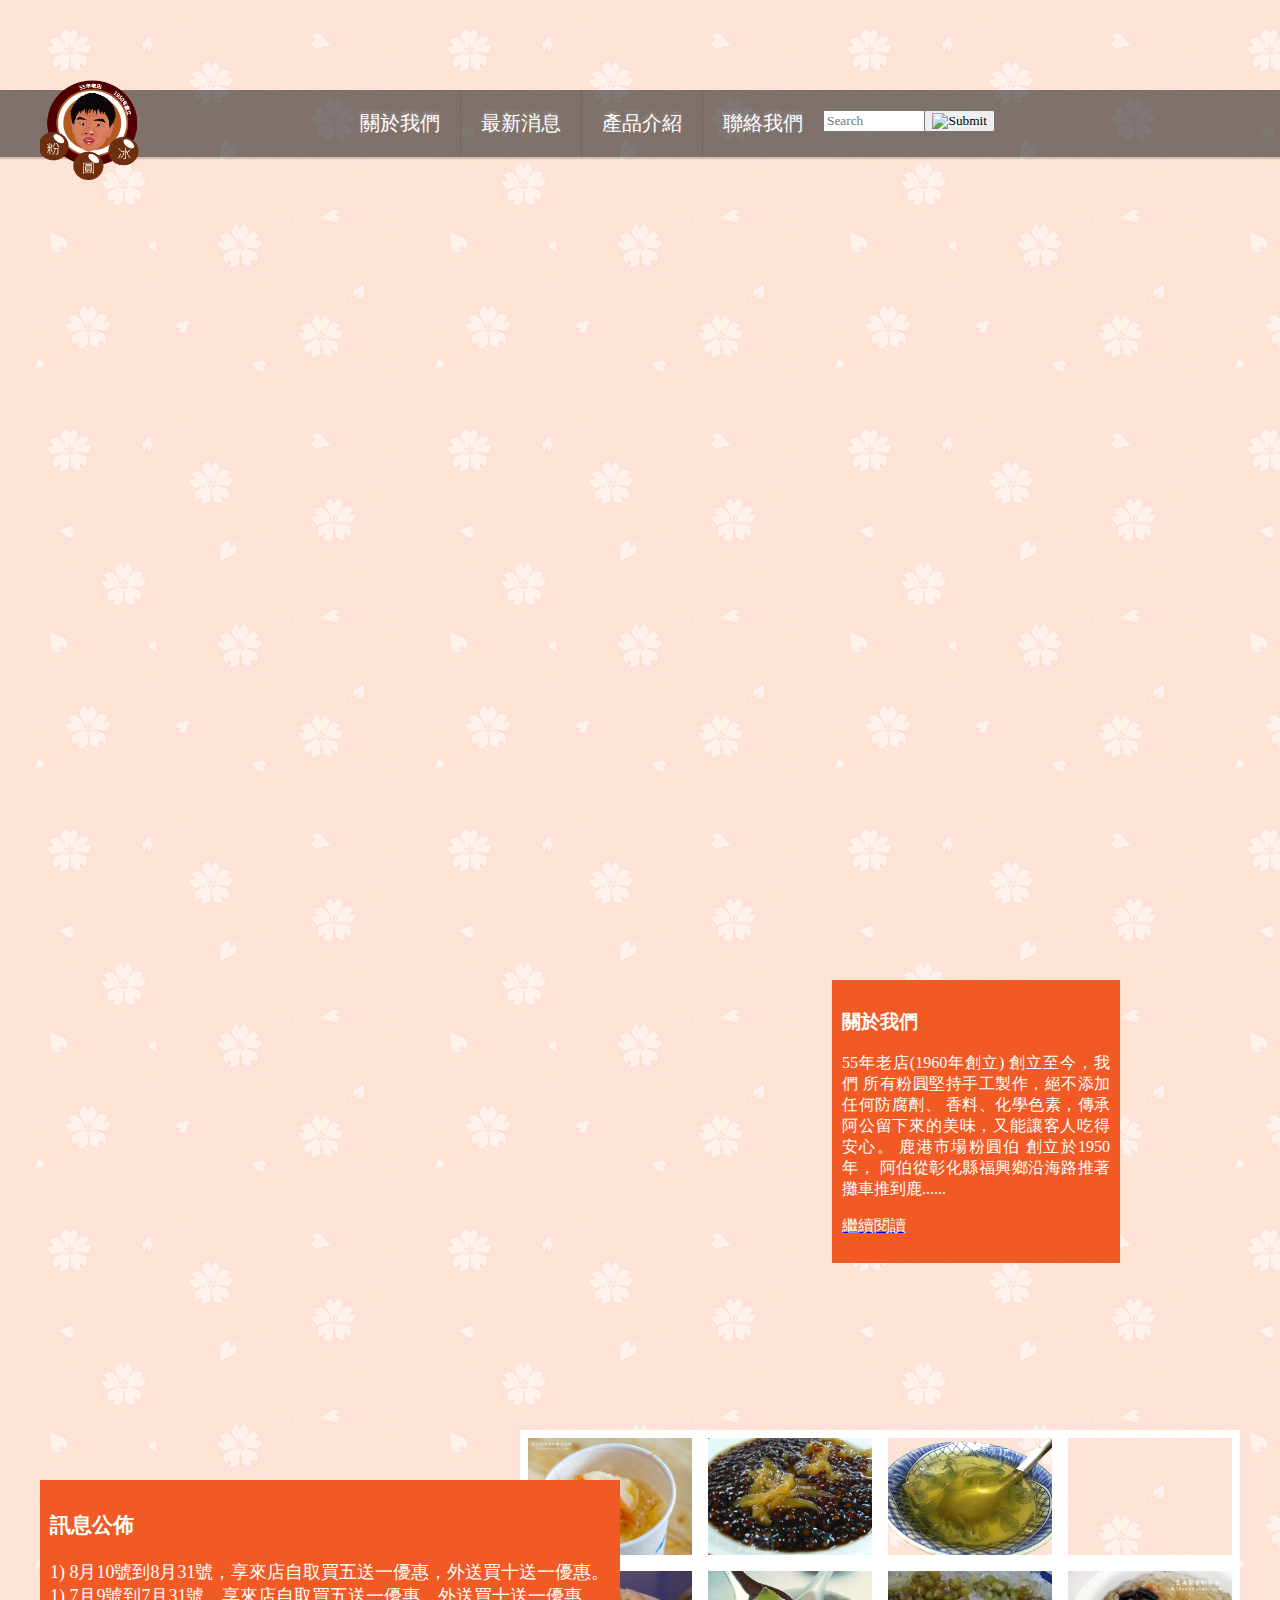
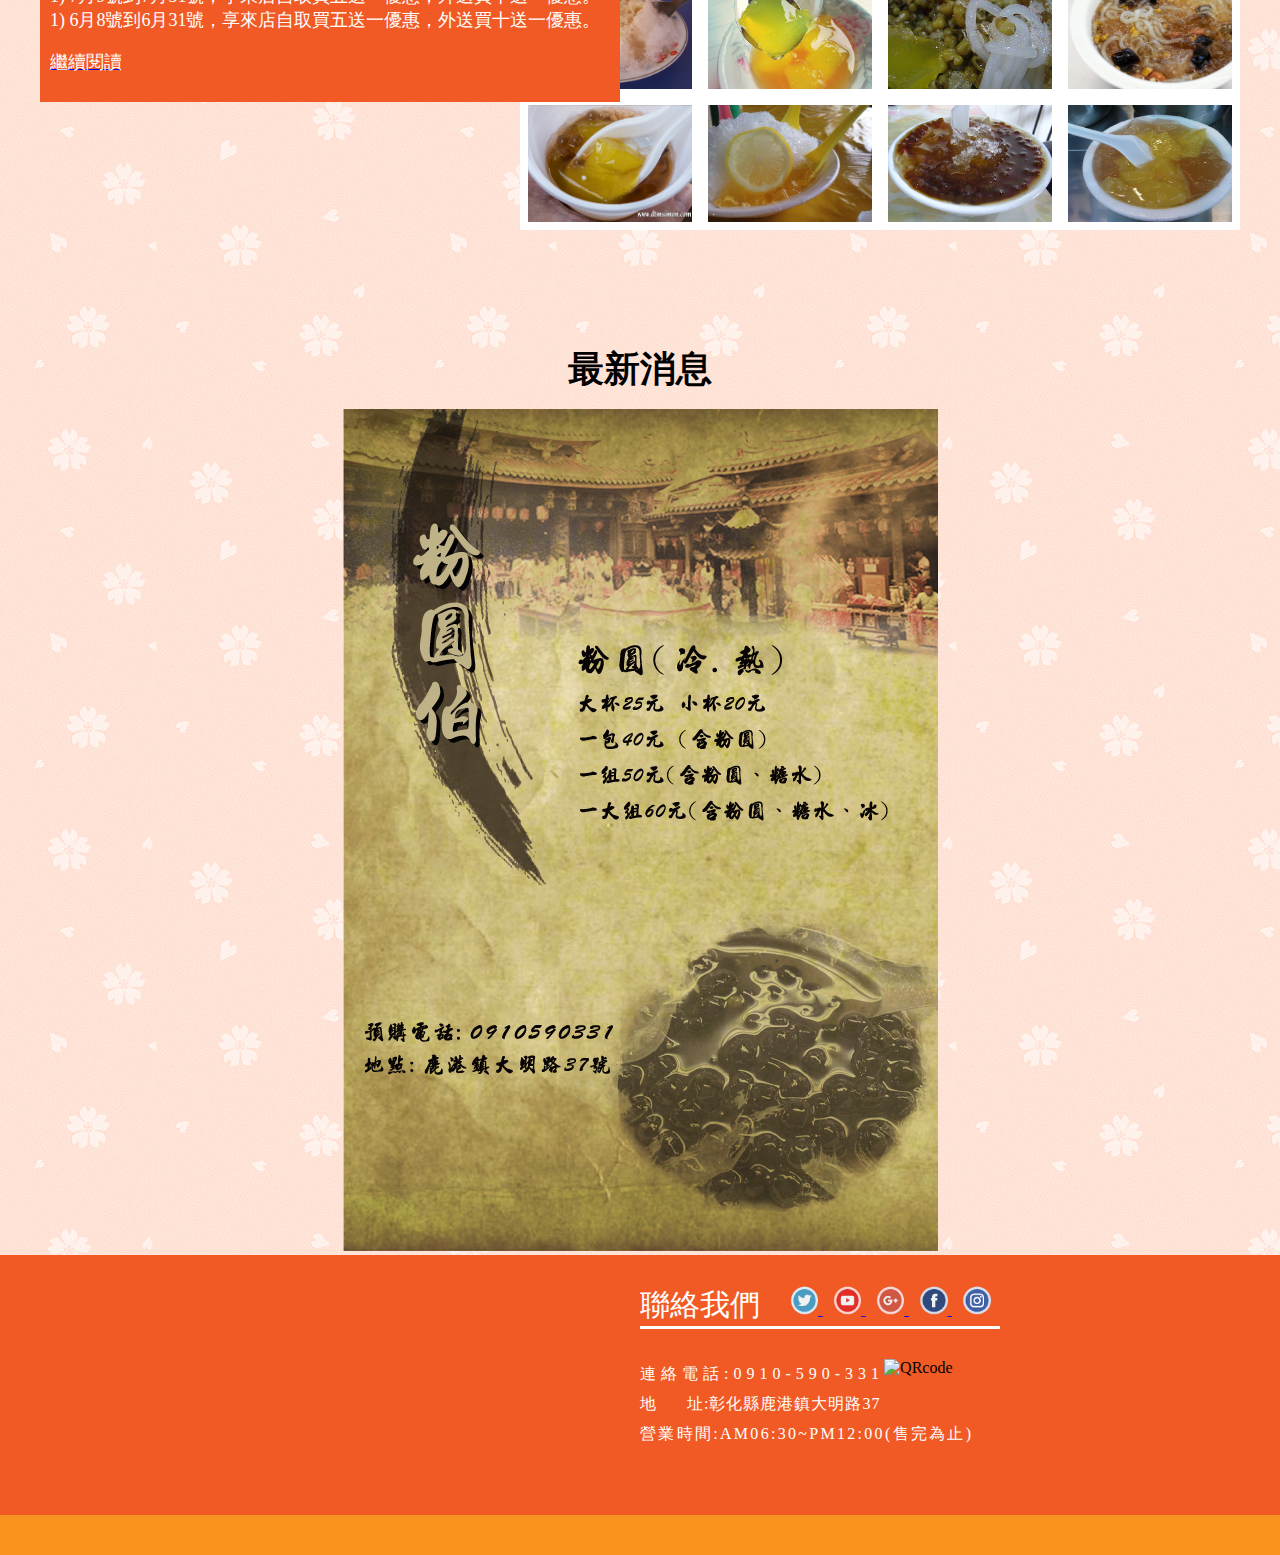
==== index.html @ e1bacba8 "search.png" ====
<!DOCTYPE html>
<html lang="en">

<head>
    <meta charset="UTF-8">
    <meta name="viewport" content="width=device-width, initial-scale=1.0">
    <meta http-equiv="X-UA-Compatible" content="ie=edge">

    <title>鹿港粉圓伯</title>

    <link href="css/nav.css" rel="stylesheet">
    <link href="css/footer.css" rel="stylesheet">

    <style>
        .section1 {
            height: 500px;
            position: relative;
            margin-top: 30px;
        }

        .img2-block {
            height: 100%;
            width: 60%;
            position: absolute;
            right: 30%;
        }

        .img2 {
            width: 100%;
        }

        .text2-block {
            overflow: hidden;
            width: 24%;
            position: absolute;
            right: 10%;
            top: 50px;
            background-color: #F15A24;
            padding: 10px;
            color: white;
            text-align: justify;
        }

        .card {
            margin-left: auto;
            margin-right: auto;
        }

        .mobile-img2-block {
            width: 80%;
            margin-left: auto;
            margin-right: auto;
            margin-top: 10px;
        }

        .mobile-img2 {
            width: 100%;
        }

        .mobile-text2 {
            width: 80%;
            margin-left: auto;
            margin-right: auto;
            background-color: #F15A24;
            padding: 10px;
            color: white;
        }

        .continued {
            color: white;
        }

        .section2 {
            position: relative;
            height: 500px;
        }

        .img3-block {
            height: 80%;
            width: 60%;
            float: right;
        }

        .mobile-img3-block {
            height: 80vw;
            width: 60%;
        }

        .img3 {
            height: 33.33%;
            width: 25%;
        }

        .img3-1 {
            background-image: url("/img/16.jpg");
            background-size: cover;
            background-position: center;
            float: left;
        }

        .img3-2 {
            background-image: url("/img/15.jpg");
            background-size: cover;
            background-position: center;
            float: left;
        }

        .img3-3 {
            background-image: url("/img/4.png");
            background-size: cover;
            background-position: center;
            float: left;
        }

        .img3-4 {
            background-image: url("/img/5.jpg");
            background-size: cover;
            background-position: center;
            float: left;
        }

        .img3-5 {
            background-image: url("/img/7.jpg");
            background-size: cover;
            background-position: center;
            float: left;
        }

        .img3-6 {
            background-image: url("/img/2.jpg");
            background-size: cover;
            background-position: center;
            float: left;
        }

        .img3-7 {
            background-image: url("/img/14.jpg");
            background-size: cover;
            background-position: center;
            float: left;
        }

        .img3-8 {
            background-image: url("/img/20.jpg");
            background-size: cover;
            background-position: center;
            float: left;
        }

        .img3-9 {
            background-image: url("/img/19.jpg");
            background-size: cover;
            background-position: center;
            float: left;
        }

        .img3-10 {
            background-image: url("/img/21.jpg");
            background-size: cover;
            background-position: center;
            float: left;
        }

        .img3-11 {
            background-image: url("/img/22.jpg");
            background-size: cover;
            background-position: center;
            float: left;
        }

        .img3-12 {
            background-image: url("/img/23.jpg");
            background-size: cover;
            background-position: center;
            float: left;
        }

        .img3 {
            border: 8px solid rgba(255, 255, 255, 1);
        }

        .text3-block {
            float: left;
            position: absolute;
            left: 0;
            top: 50px;
            background-color: #F15A24;
            padding: 10px;
            color: white;
            font-size: 18px;
        }

        .mobile-img3-block {
            width: 80%;
            margin-left: auto;
            margin-right: auto;
            margin-top: 10px;
        }

        .mobile-img3 {
            width: 100%;
        }

        .mobile-text3 {
            width: 80%;
            margin-left: auto;
            margin-right: auto;
            background-color: #F15A24;
            padding: 10px;
            color: white;
        }

        .text4-block {
            text-align: center;
            font-size: 36px;
            font-weight: bold;
            padding: 15px 0;
        }

        .img4-block {
            text-align: center;
        }

        .img4 {
            max-width: 70%;
        }

        .mobile-text4-block {
            font-size: 36px;
            font-weight: bold;
            padding: 15px 0;
            text-align: center;
        }

        .mobile-img4-block {
            text-align: center;
        }
    </style>
</head>

<body>

    <!-- nav start -->
    <div class="nav-contain">
        <div class="slider-container">
            <div class=" slider-img1">
            </div>
            <div class=" slider-img2">
            </div>
            <div class=" slider-img3">
            </div>
            <div class=" slider-img4">
            </div>
            <div class=" slider-img5">
            </div>
        </div>
        <div class="nav">
            <!-- nav -->
            <div class="contain" style="position:relative;">
                <ul>
                    <li><a href="about.html#about">關於我們</a></li>
                    <li><a href="#news">最新消息</a></li>
                    <li><a href="product.html#product">產品介紹</a></li>
                    <li><a href="#index-footer">聯絡我們</a></li>
                    <div style="float:left;">
                        <form class="search-form">
                            <div class="search-box">
                                <input type="text" class="form-control" placeholder="Search">
                            </div>
                            <div class="search-btn">
                                <button type="submit" class="btn btn-default"><img src="search.png" alt="Submit"></button>
                            </div>
                        </form>
                    </div>
                </ul>
            </div>
        </div>
        <div class="contain">
            <div class="logo">
                <a href="#">
                    <img class="logo-image" src="img/logo.png" alt="LOGO">
                </a>
            </div>
        </div>
        <!-- nav mobile -->
        <div class="section-nav">
            <header>
                <nav class="mobile-nav-wrap" role="navigation">
                    <ul class="mobile-header-nav">
                        <li><a href="about.html#about">關於我們</a></li>
                        <li><a href="#news">最新消息</a></li>
                        <li><a href="product.html#product">產品介紹</a></li>
                        <li><a href="#index-footer">聯絡我們</a></li>
                    </ul>
                </nav>

                <a class="mobile-menu-toggle js-toggle-menu hamburger-menu" href="#">
                    <span class="menu-item"></span>
                    <span class="menu-item"></span>
                    <span class="menu-item"></span>
                </a>

            </header>
        </div>
    </div>

    <!-- nav end -->

    <!-- section1 start -->
    <div class="contain">
        <div class="section1">
            <div class="img2-block">
                <img class="img2" src="img//1.jpg" alt="">
            </div>
            <div class="text2-block">
                <h3>
                    關於我們
                </h3>
                <p class="text2">
                    55年老店(1960年創立) 創立至今，我們 所有粉圓堅持手工製作，絕不添加任何防腐劑、 香料、化學色素，傳承阿公留下來的美味，又能讓客人吃得安心。 鹿港市場粉圓伯 創立於1950年， 阿伯從彰化縣福興鄉沿海路推著攤車推到鹿......
                </p>
                <a href="about.html"><p class="continued">繼續閱讀</p></a>
            </div>
        </div>

        <div class="section1_mobile">
            <div class="card">
                <div class="mobile-img2-block">
                    <img class="mobile-img2" src="img//1.jpg" alt="">
                </div>
                <div class="mobile-text2">
                    <h3>
                        關於我們
                    </h3>
                    <p class="text2">
                        55年老店(1960年創立) 創立至今，我們 所有粉圓堅持手工製作，絕不添加任何防腐劑、 香料、化學色素，傳承阿公留下來的美味，又能讓客人吃得安心。 鹿港市場粉圓伯 創立於1950年， 阿伯從彰化縣福興鄉沿海路推著攤車推到鹿......
                    </p>
                    <a href="about.html"><p class="continued">繼續閱讀</p></a>
                </div>
            </div>
        </div>
    </div>
    <!-- section1 end -->

    <!-- section2 start -->
    <div class="contain">
        <div class="section2">
            <div class="img3-block">
                <div class="img3-1 img3"></div>
                <div class="img3-2 img3"></div>
                <div class="img3-3 img3"></div>
                <div class="img3-4 img3"></div>
                <div class="img3-5 img3"></div>
                <div class="img3-6 img3"></div>
                <div class="img3-7 img3"></div>
                <div class="img3-8 img3"></div>
                <div class="img3-9 img3"></div>
                <div class="img3-10 img3"></div>
                <div class="img3-11 img3"></div>
                <div class="img3-12 img3"></div>
            </div>
            <div class="text3-block">
                <h3>訊息公佈</h3>
                1) 8月10號到8月31號，享來店自取買五送一優惠，外送買十送一優惠。<br> 1) 7月9號到7月31號，享來店自取買五送一優惠，外送買十送一優惠。<br> 1) 6月8號到6月31號，享來店自取買五送一優惠，外送買十送一優惠。<br>
                <a href="product.html"><p class="continued">繼續閱讀</p></a>
            </div>
        </div>
        <div class="section2_mobile">
            <div class="card">
                <div class="mobile-img3-block">
                    <div class="img3-1 img3"></div>
                    <div class="img3-2 img3"></div>
                    <div class="img3-3 img3"></div>
                    <div class="img3-4 img3"></div>
                    <div class="img3-5 img3"></div>
                    <div class="img3-6 img3"></div>
                    <div class="img3-7 img3"></div>
                    <div class="img3-8 img3"></div>
                    <div class="img3-9 img3"></div>
                    <div class="img3-10 img3"></div>
                    <div class="img3-11 img3"></div>
                    <div class="img3-12 img3"></div>
                </div>
                <div class="mobile-text3">
                    <h3>訊息公佈</h3>
                    1) 8月10號到8月31號，享來店自取買五送一優惠，外送買十送一優惠。<br> 1) 7月9號到7月31號，享來店自取買五送一優惠，外送買十送一優惠。<br> 1) 6月8號到6月31號，享來店自取買五送一優惠，外送買十送一優惠。<br> 
                    <a href="product.html"><p class="continued">繼續閱讀</p></a>
                </div>
            </div>
        </div>
    </div>
    <!-- section2 end -->

    <!-- section3 start -->
    <a id="news"></a>
    <div class="contain">
        <div class="section3">
            <div class="text4-block">最新消息</div>

            <div class="img4-block">
                <img class="img4" src="img//DM.jpg" alt="DM">
            </div>


        </div>
        <div class="section3_mobile">
            <div class="card">
                <div class="mobile-text4-block">
                    最新消息
                </div>
                <div class="mobile-img4-block">
                    <img class="img4" src="img//DM.jpg" alt="DM">
                </div>

            </div>
        </div>
    </div>
    <!-- section3 end -->

    <!-- footer start -->
    <a id="index-footer"></a>
    <div class="footer">
        <div class="contain">
            <div class="map-block">
                <iframe src="https://www.google.com/maps/embed?pb=!1m17!1m11!1m3!1d126.8637920945285!2d120.4310980728829!3d24.054940490877815!2m2!1f114.93137254901961!2f45!3m2!1i1024!2i768!4f35!3m3!1m2!1s0x346945fc56adddf9%3A0x7f5131c03a2e5432!2zNTA15b2w5YyW57ij6bm_5riv6Y6u5aSn5piO6LevMzfomZ8!5e1!3m2!1szh-TW!2stw!4v1503280844038"
                    width="80%" frameborder="0" style="border:0" allowfullscreen></iframe>
            </div>

            <div class="connection">
                <div class="footer-title">
                    <div class="footer-title-text" style="display:inline">聯絡我們</div>
                    <div class="footer-outlink">
                        <a href="#">
                            <img class="outlink" src="img//twitter.png" alt="">
                        </a>
                        <a href="#">
                            <img class="outlink" src="img//youtube.png" alt="">
                        </a>
                        <a href="#">
                            <img class="outlink" src="img//google.png" alt="">
                        </a>
                        <a href="#">
                            <img class="outlink" src="img//facebook.png" alt="">
                        </a>
                        <a href="#">
                            <img class="outlink" src="img//ig.png" alt="">
                        </a>
                    </div>
                </div>

                <div>
                    <div class="footer-text1">
                        <span style="letter-spacing:5px;">連絡電話:0910-590-331</span> <br> 地&nbsp;&nbsp;&nbsp;&nbsp;&nbsp;&nbsp;址:彰化縣鹿港鎮大明路37
                        <br>
                    </div>

                    <div class="footer_QRcode">
                        <img class="QRcode" src="img//qrcode.jpg" alt="QRcode">
                    </div>

                    <div style="clear:both;"></div>
                </div>
                <div class="footer-text2">
                    營業時間:AM06:30~PM12:00(售完為止)
                </div>
            </div>
        </div>
        <div class="footer-mobile">
            <div class="footer-contain">
                
                <div class="footer-mobile-text">
                        <span>連絡電話:0910-590-331</span> <br> 
                        <span> 地<span class="mobile-delete">&nbsp;&nbsp;</span>&nbsp;&nbsp;&nbsp;&nbsp;址:彰化縣鹿港鎮大明路37號</span><br>
                        <span>營業時間:AM06:30~PM12:00<span class="mobile-delete">(售完為止)</span></span>
                </div>          
                
            </div>
        </div>
    </div>
    
    <!-- footer end -->
    <!-- js-link -->
    <script src="//cdnjs.cloudflare.com/ajax/libs/jquery/2.1.3/jquery.min.js"></script>
    <script src="js/nav.js"></script>
</body>

</html>
---- css/nav.css ----
* {
    font-family: 微軟正黑體;
}

body {
    margin: 0;
    background-image: url("/img/back3.png")
}

.nav-contain {
    position: relative;
}

.contain {
    margin-left: auto;
    margin-right: auto;
    max-width: 1200px;
    
}

.nav {
    width: 100%;
    left: 0px;
    position: absolute;
    top: 90px;
    overflow: hidden;
    background-color: rgba(0, 0, 0, 0.5);
    -webkit-box-shadow: 0px 2px 1px rgba(50, 50, 50, 0.22);
    -moz-box-shadow: 0px 2px 1px rgba(50, 50, 50, 0.22);
    box-shadow: 0px 2px 1px rgba(50, 50, 50, 0.22);
}

.nav ul {
    margin: 0;
    padding: 0;
}

.nav li {
    text-align: center;
    font-family: open sans;
    font-size: 20px;
    color: #ffffff;
    padding-left: 20px;
    padding-right: 20px;
    cursor: pointer;
    padding-top: 20px;
    padding-bottom: 20px;
    float: left;
    list-style: none;
    font-weight: 200;
    border-left: 1px solid rgba(0, 0, 0, .1);
    transition: background-color ease-in-out .5s;
    -moz-transition: background-color ease-in-out .5s;
    -webkit-transition: background-color ease-in-out .5s;
    -o-transition: background-color ease-in-out .5s;
    text-shadow: 0px -3px 3px rgba(255, 255, 255, 0.2);
}

.nav li a,
a:visited,
a:hover {
    color: white;
    text-decoration: none;
}

.nav li:first-child {
    margin-left: 25%;
    border-left: none;
}

.nav li:last-child {
    margin-right: 230px;
}

.nav li:hover {
    background-color: rgba(255, 255, 255, .2);
}

.nav li.active {
    background-color: rgba(255, 255, 255, .2);
}

.logo {
    position: absolute;
    left: 0;
    top: 80px;
}

.logo-image {
    width: 100px;
    height: 100px;
}

a:hover {
    color: red;
    background-color: transparent;
}



.slider-container {
    width: 100%;
    height: 100vh;
    position: relative;
}

.slider-container div {
    opacity: 0;
    filter: alpha(opacity=0);
    width: 100%;
    height: 100vh;
    margin: 0;
    position: absolute;
    top: 0;
    background-repeat: no-repeat;
}
 
.slider-img1 {
    width: 100%;
    height: 80vh;
    background-image: url("/img/00.jpg");
    background-position: center;
    background-size: cover;
}

.slider-img2 {
    width: 100%;
    height: 80vh;
    background-image: url("/img/27.jpg");
    background-position: center;
    background-size: cover;
}

.slider-img3 {
    width: 100%;
    height: 80vh;
    background-image: url("/img/226.jpg");
    background-position: center;
    background-size: cover;
}

.slider-img4 {
    width: 100%;
    height: 80vh;
    background-image: url("/img/2085.jpg");
    background-position: center;
    background-size: cover;
}

.slider-img5 {
    width: 100%;
    height: 80vh;
    background-image: url("/img/1967.jpg");
    background-position: center;
    background-size: cover;
}

.slider-container div {
    -webkit-animation: round 25s linear infinite;
    animation: round 25s linear infinite;
}

@-webkit-keyframes round {
    4% {
        opacity: 1;
        filter: alpha(opacity=100);
        /* 0 - 1秒 淡入*/
    }
    20% {
        opacity: 1;
        filter: alpha(opacity=100);
        /* 1- 5秒靜止*/
    }
    24% {
        opacity: 0;
        filter: alpha(opacity=0);
        /* 5-6秒淡出*/
    }
}

@keyframes round {
    4% {
        opacity: 1;
        filter: alpha(opacity=100);
        /* 0 - 1秒 淡入*/
    }
    20% {
        opacity: 1;
        filter: alpha(opacity=100);
        /* 1- 5秒靜止*/
    }
    24% {
        opacity: 0;
        filter: alpha(opacity=0);
        /* 5-6秒淡出*/
    }
}

.slider-container div:nth-child(5) {
    -webkit-animation-delay: 0s;
    animation-delay: 0s;
}

.slider-container div:nth-child(4) {
    -webkit-animation-delay: 5s;
    animation-delay: 5s;
}

.slider-container div:nth-child(3) {
    -webkit-animation-delay: 10s;
    animation-delay: 10s;
}

.slider-container div:nth-child(2) {
    -webkit-animation-delay: 15s;
    animation-delay: 15s;
}

.slider-container div:nth-child(1) {
    -webkit-animation-delay: 20s;
    animation-delay: 20s;
}


.search-form{
    position: relative;
}
.search-box {
    margin: 20px 0;
    float: left;
}

.search-btn {
    position: absolute;
    right: 0;
    margin: 20px 0;
    float: left;
}


/*nav-mobile-start*/

header {
    height: 100px;
    position: absolute;
    top: 0;
    width: 100%;
}

@media (min-width: 768px) {
    .mobile-nav-wrap {
       display:none;
    }
}

.mobile-header-nav {
    background-color: rgba(33, 33, 33, 0.70);/*mobile背景顏色*/
    display: none;
    list-style: none;
    margin: 0;
    padding: 0;
    position: absolute;
    top: 100px;
    width: 100%;
}

.mobile-header-nav li {
    border-bottom: 1px solid rgba(67, 24, 24, 0.10);
}

.mobile-header-nav li a {
    color: white;
    display: block;
    padding: 15px 0;
    text-align: center;
    text-decoration: none;
    -webkit-transition: all 0.3s ease-in-out;
    transition: all 0.3s ease-in-out;
}

.mobile-header-nav li a:hover {
    background-color: rgba(127, 115, 115, 0.38);
}

.hamburger-menu {
    display: inline-block;
    height: 100px;
    padding: 35px 25px;
    -webkit-transition: all 0.3s ease-in-out;
    transition: all 0.3s ease-in-out;
}

.hamburger-menu:hover {
    cursor: pointer;
}

.hamburger-menu .menu-item {
    background: white;
    box-shadow: 1px 1px 10px black;
    box-shadow: 5 5px 15px black;
    display: block;
    height: 4px;
    margin: 0 0 10px;
    -webkit-transition: all 0.3s ease-in-out;
    transition: all 0.3s ease-in-out;
    width: 40px;
}

.hamburger-menu.open .menu-item {
    margin: 0 0 5px;
}

.hamburger-menu.open .menu-item:first-child {
    -webkit-transform: rotate(45deg);
    transform: rotate(45deg);
    -webkit-transform-origin: 10px;
    transform-origin: 10px;
}

.hamburger-menu.open .menu-item:nth-child(2) {
    opacity: 0;
}

.hamburger-menu.open .menu-item:nth-child(3) {
    -webkit-transform: rotate(-45deg);
    transform: rotate(-45deg);
    -webkit-transform-origin: 8px;
    transform-origin: 8px;
}


/*nav-mobile-end*/

@media screen and (min-width:1200px) {
    .logo {
        left: calc((100vw - 1200px) / 2);
    }
    .section-nav {
        display: none;
    }
    .section1_mobile {
        display: none;
    }
    .section2_mobile {
        display: none;
    }
    .section3_mobile {
        display: none;
    }
}

@media screen and (max-width:1200px) {
    .nav {
        display: none;
    }
    .logo {
        display: none;
    }
    .section1 {
        display: none;
    }
    .section2 {
        display: none;
    }
    .section3 {
        display: none;
    }
}
---- css/footer.css ----
.footer {
    width: 100%;
    height: 300px;
    background-color: #F15A24;
    border-bottom: 40px solid #F7931E;
}

.connection {
    margin-top: 30px;
    height: 100%;
    width: 50%;
    float: right;
}

.footer-title {
    width:360px;
    border-bottom: 3px solid white;
    font-size: 18px;
}

.footer-title-text {
    display: inline;
    color: white;
    font-size: 30px;
    padding-bottom: 50px;
}

.footer-outlink {
    display: inline;
    margin-left: 15px;
}

.outlink {
    height: 30px;
    margin-left: 10px;
}

.footer_QRcode {
    float: left;
}

.QRcode {
    height: 60px;
    margin-top: 30px;
}

.footer-text1 {
    
    letter-spacing: 1px;
    float: left;
    margin-top: 30px;
}

.footer-text2 {
    letter-spacing: 2.3px;
}

.footer-text1,
.footer-text2 {
    line-height: 30px;
    color: white;
    font-size: 16px;
}

.map-block {
    padding-left: 30px;
    height: 100%;
    width: 50%;
    float: left;
    right: 0;
    padding-top: 30px;
}

.footer-contain {
    width: 80%;
    
    margin-left: auto;
    margin-right: auto;
}
.footer-mobile-text{
    color: white;
    font-size: 20px;
    letter-spacing: 3px;
    line-height: 40px;
    
    padding: 30px 0;
}
.footer-mobile-text span{
    position:absolute;
    letter-spacing: 5px;
}
* {
    -webkit-box-sizing: border-box;
    -moz-box-sizing: border-box;
    box-sizing: border-box;
}

@media screen and (max-width:882px) {
    .map-block {
        display: none;
    }
    .connection {
        display: none;
    }
    .footer{
        height: auto;
    }
}

@media screen and (min-width:883px) {
    .footer-mobile {
        display: none;
    }
}
@media screen and (max-width:615px) {
    .footer-mobile-text{
        padding:0;
    }
    
    .mobile-delete{
        display:none;
    }
    .footer-mobile-text span{
        font-size:10px;
    }
    
}
@media screen and (max-width:483px) {
    
    .footer-mobile-text span{
        font-size:0.3vw;
        letter-spacing: 0.09vw;
    }
    .footer-mobile-text{
        padding:0;
    }
}
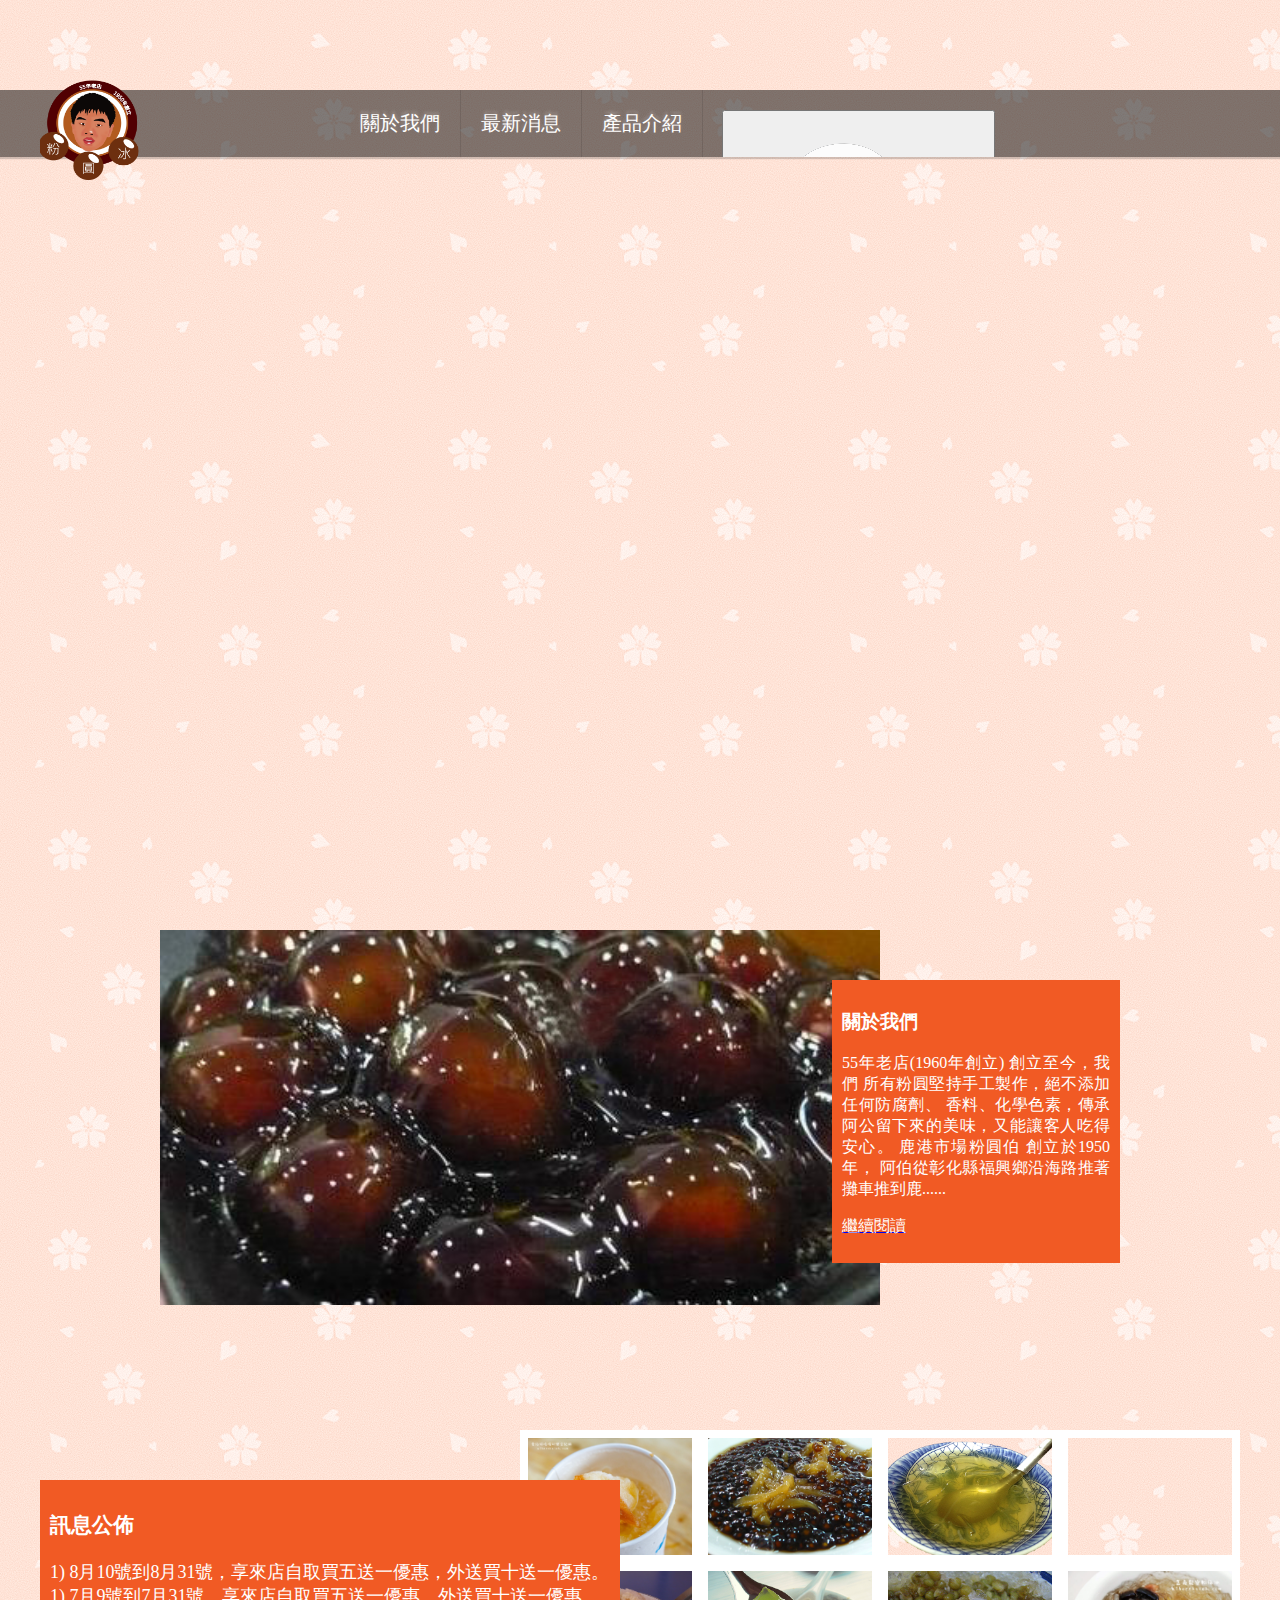
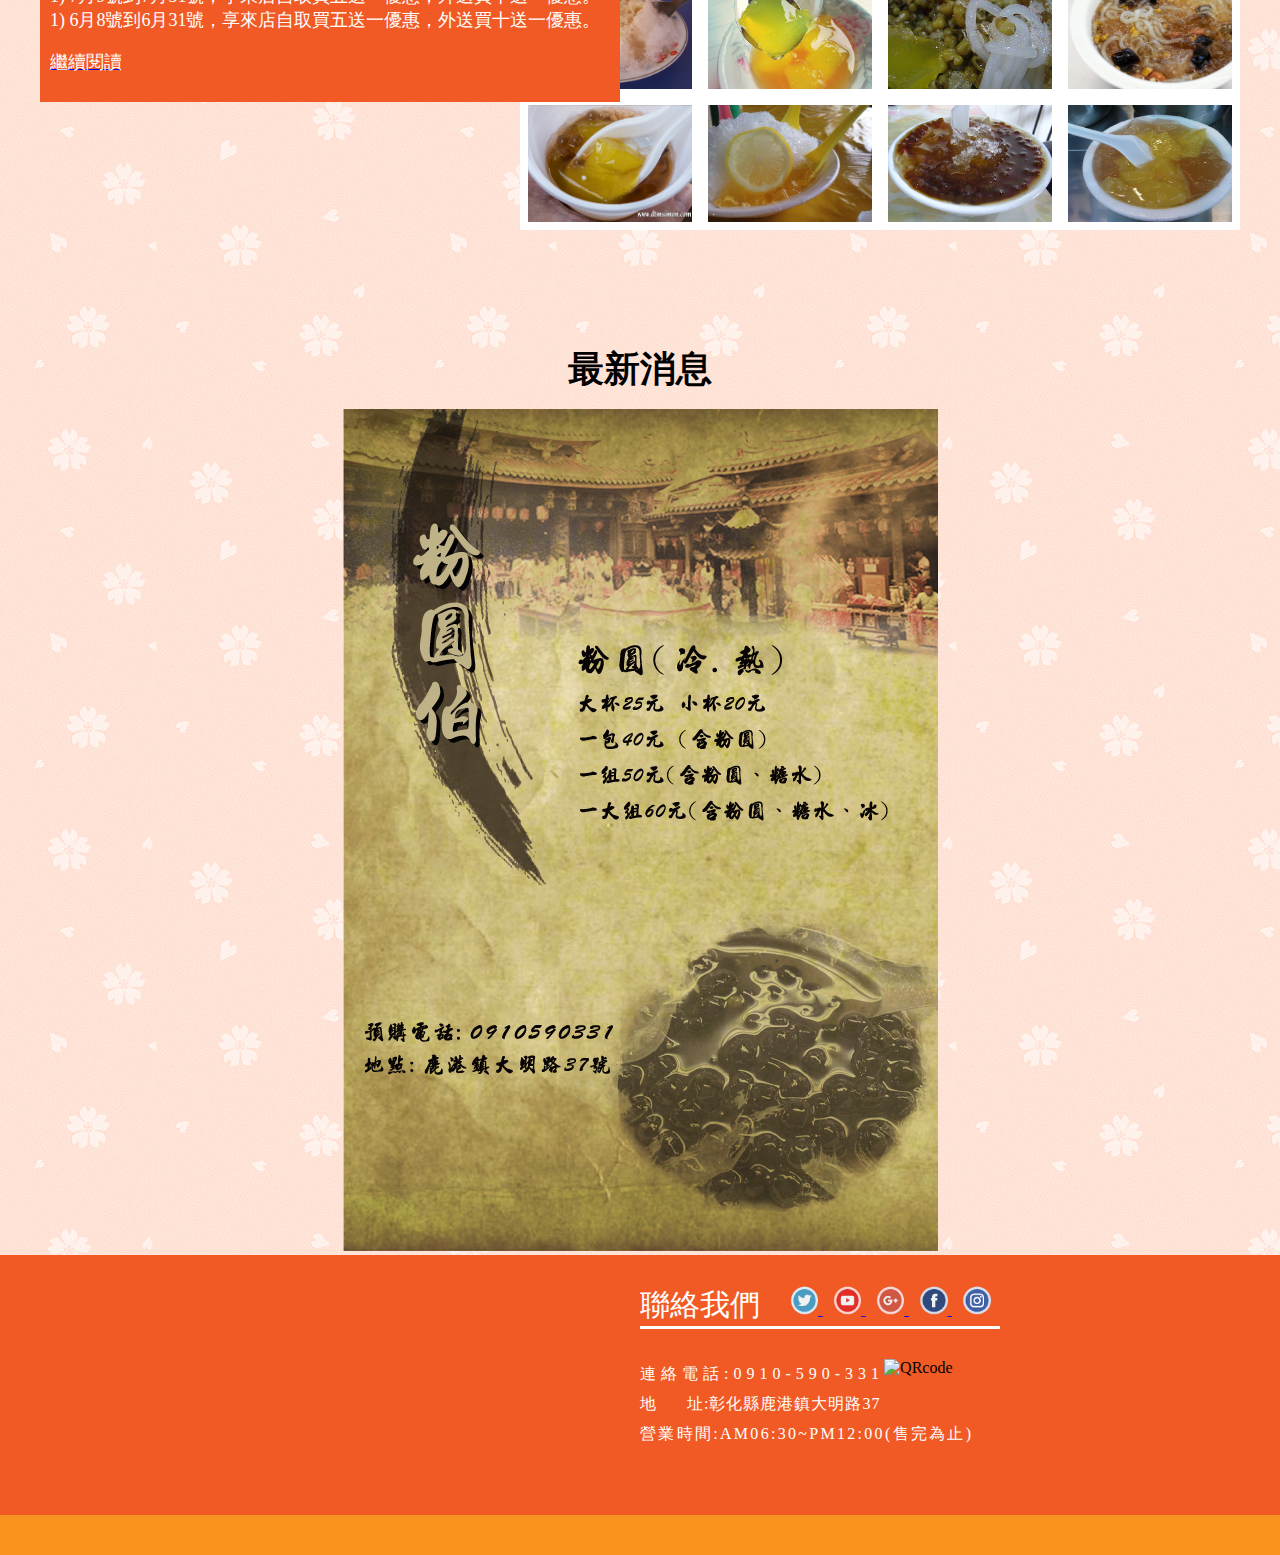
==== commit d94133cd: "update" ====
--- a/index.html
+++ b/index.html
@@ -268,7 +268,7 @@
                                 <input type="text" class="form-control" placeholder="Search">
                             </div>
                             <div class="search-btn">
-                                <button type="submit" class="btn btn-default"><img src="search.png" alt="Submit"></button>
+                                <button type="submit" class="btn btn-default"><img src="img/search.png" alt="Submit"></button>
                             </div>
                         </form>
                     </div>
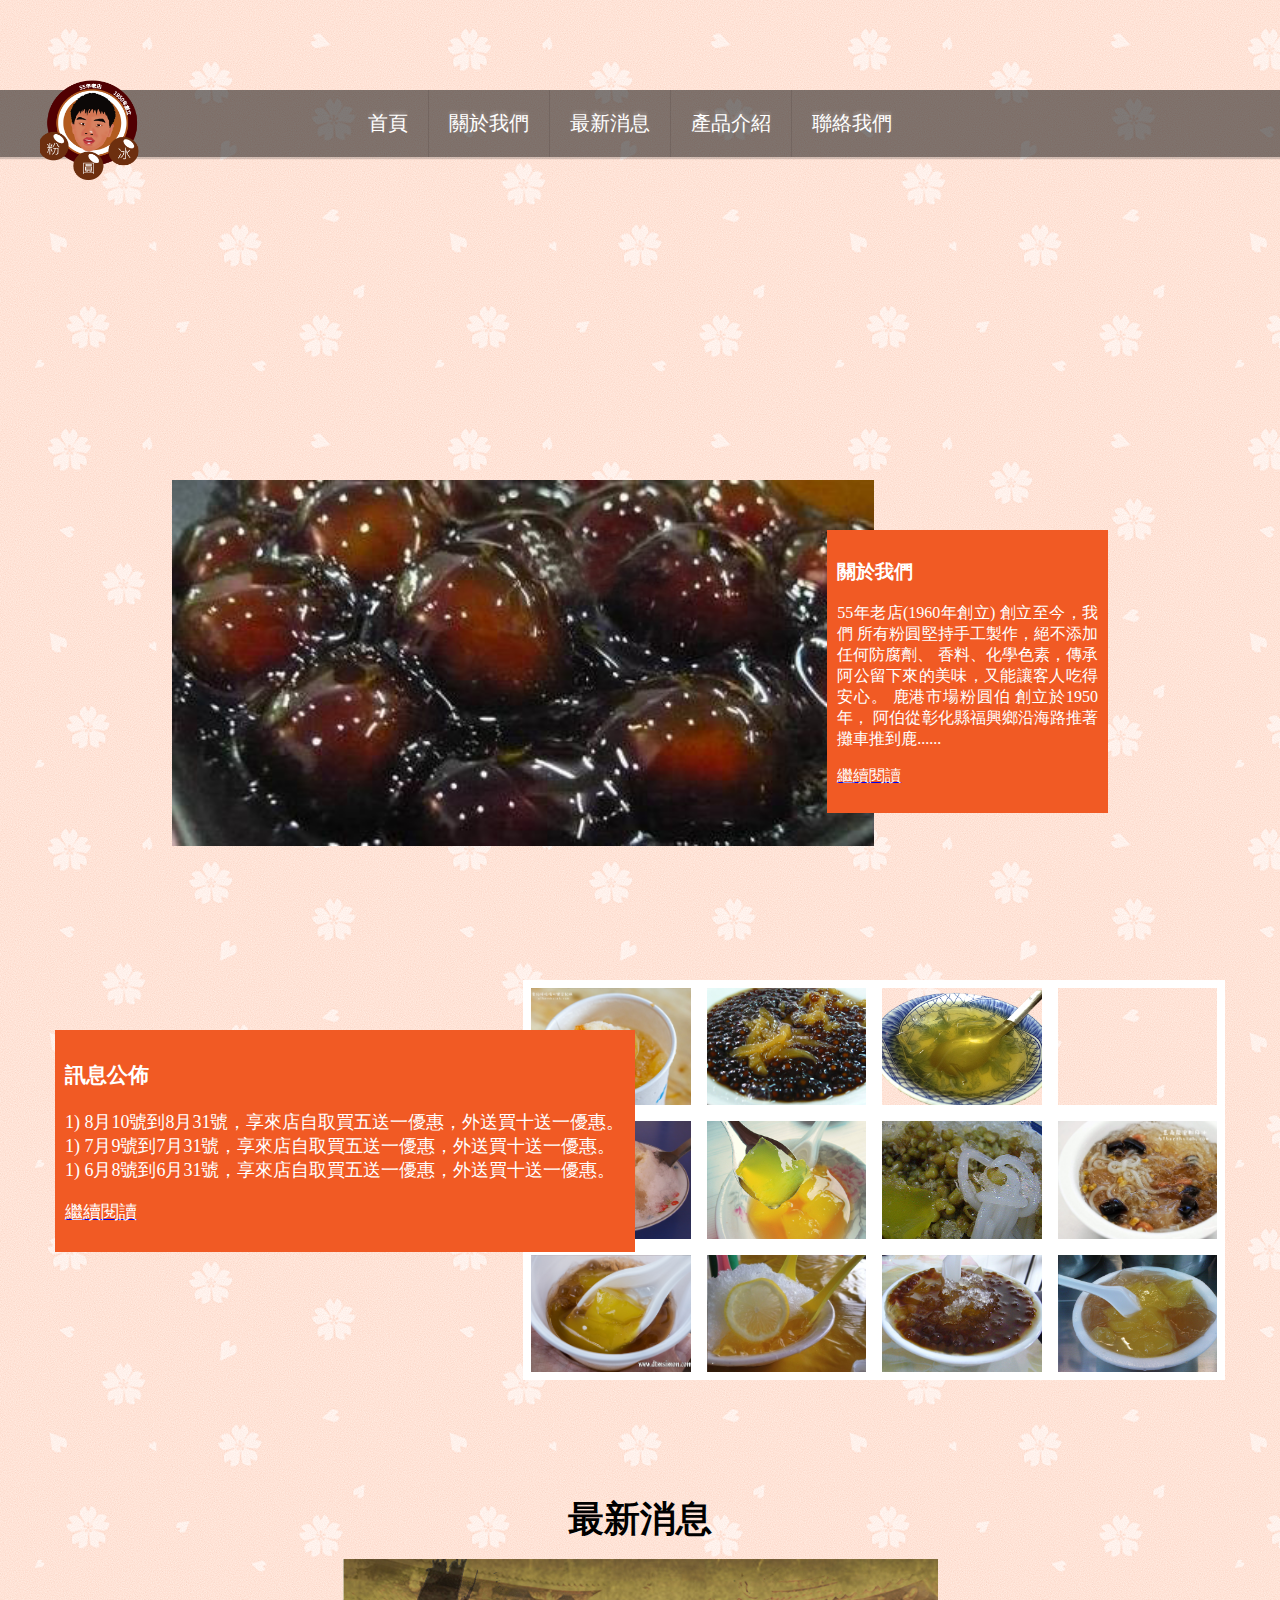
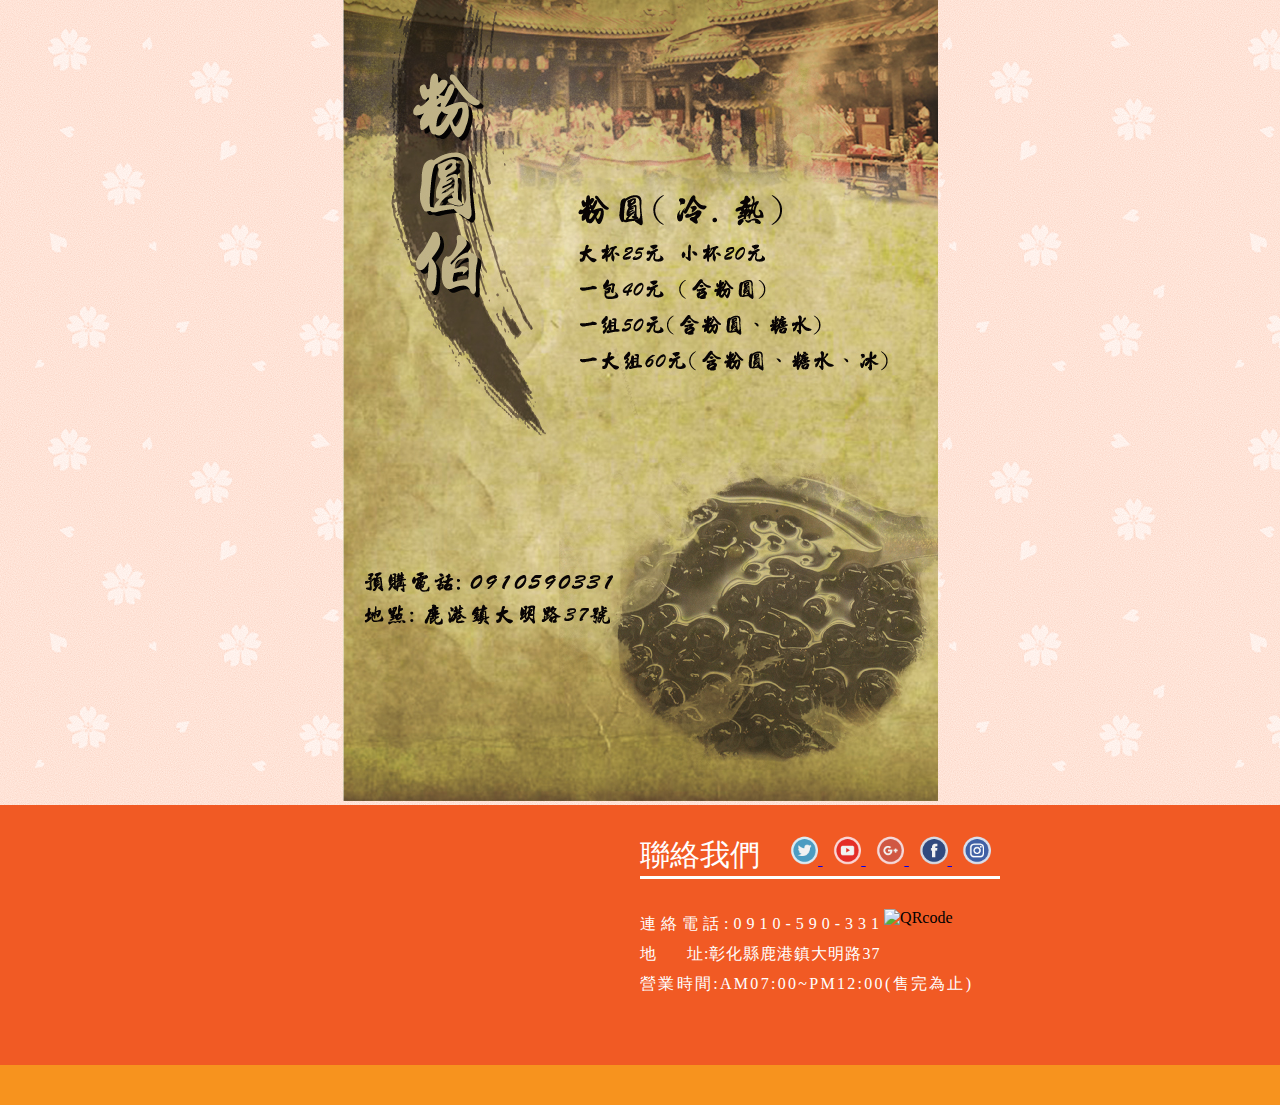
==== commit 7c10be28: "update" ====
--- a/index.html
+++ b/index.html
@@ -74,6 +74,7 @@
             position: relative;
             height: 500px;
         }
+        
 
         .img3-block {
             height: 80%;
@@ -258,26 +259,18 @@
             <!-- nav -->
             <div class="contain" style="position:relative;">
                 <ul>
-                    <li><a href="about.html#about">關於我們</a></li>
+                    <li><a href="/">首頁</a></li>
+                    <li><a href="about.html">關於我們</a></li>
                     <li><a href="#news">最新消息</a></li>
-                    <li><a href="product.html#product">產品介紹</a></li>
-                    <li><a href="#index-footer">聯絡我們</a></li>
-                    <div style="float:left;">
-                        <form class="search-form">
-                            <div class="search-box">
-                                <input type="text" class="form-control" placeholder="Search">
-                            </div>
-                            <div class="search-btn">
-                                <button type="submit" class="btn btn-default"><img src="img/search.png" alt="Submit"></button>
-                            </div>
-                        </form>
-                    </div>
+                    <li><a href="product.html">產品介紹</a></li>
+                    <li><a href="contact.html">聯絡我們</a></li>
+                    
                 </ul>
             </div>
         </div>
         <div class="contain">
             <div class="logo">
-                <a href="#">
+                <a href="/">
                     <img class="logo-image" src="img/logo.png" alt="LOGO">
                 </a>
             </div>
@@ -461,7 +454,7 @@
                     <div style="clear:both;"></div>
                 </div>
                 <div class="footer-text2">
-                    營業時間:AM06:30~PM12:00(售完為止)
+                    營業時間:AM07:00~PM12:00(售完為止)
                 </div>
             </div>
         </div>
@@ -471,7 +464,7 @@
                 <div class="footer-mobile-text">
                         <span>連絡電話:0910-590-331</span> <br> 
                         <span> 地<span class="mobile-delete">&nbsp;&nbsp;</span>&nbsp;&nbsp;&nbsp;&nbsp;址:彰化縣鹿港鎮大明路37號</span><br>
-                        <span>營業時間:AM06:30~PM12:00<span class="mobile-delete">(售完為止)</span></span>
+                        <span>營業時間:AM07:00~PM12:00<span class="mobile-delete">(售完為止)</span></span>
                 </div>          
                 
             </div>
--- a/css/nav.css
+++ b/css/nav.css
@@ -14,7 +14,7 @@
 .contain {
     margin-left: auto;
     margin-right: auto;
-    max-width: 1200px;
+    max-width: 1170px;
     
 }
 
@@ -48,7 +48,7 @@
     float: left;
     list-style: none;
     font-weight: 200;
-    border-left: 1px solid rgba(0, 0, 0, .1);
+    border-left: 1px solid rgba(11, 2, 2, 0.10);
     transition: background-color ease-in-out .5s;
     -moz-transition: background-color ease-in-out .5s;
     -webkit-transition: background-color ease-in-out .5s;
@@ -100,7 +100,7 @@
 
 .slider-container {
     width: 100%;
-    height: 100vh;
+    height: 50vh;
     position: relative;
 }
 
@@ -108,7 +108,7 @@
     opacity: 0;
     filter: alpha(opacity=0);
     width: 100%;
-    height: 100vh;
+    height: 50vh;
     margin: 0;
     position: absolute;
     top: 0;
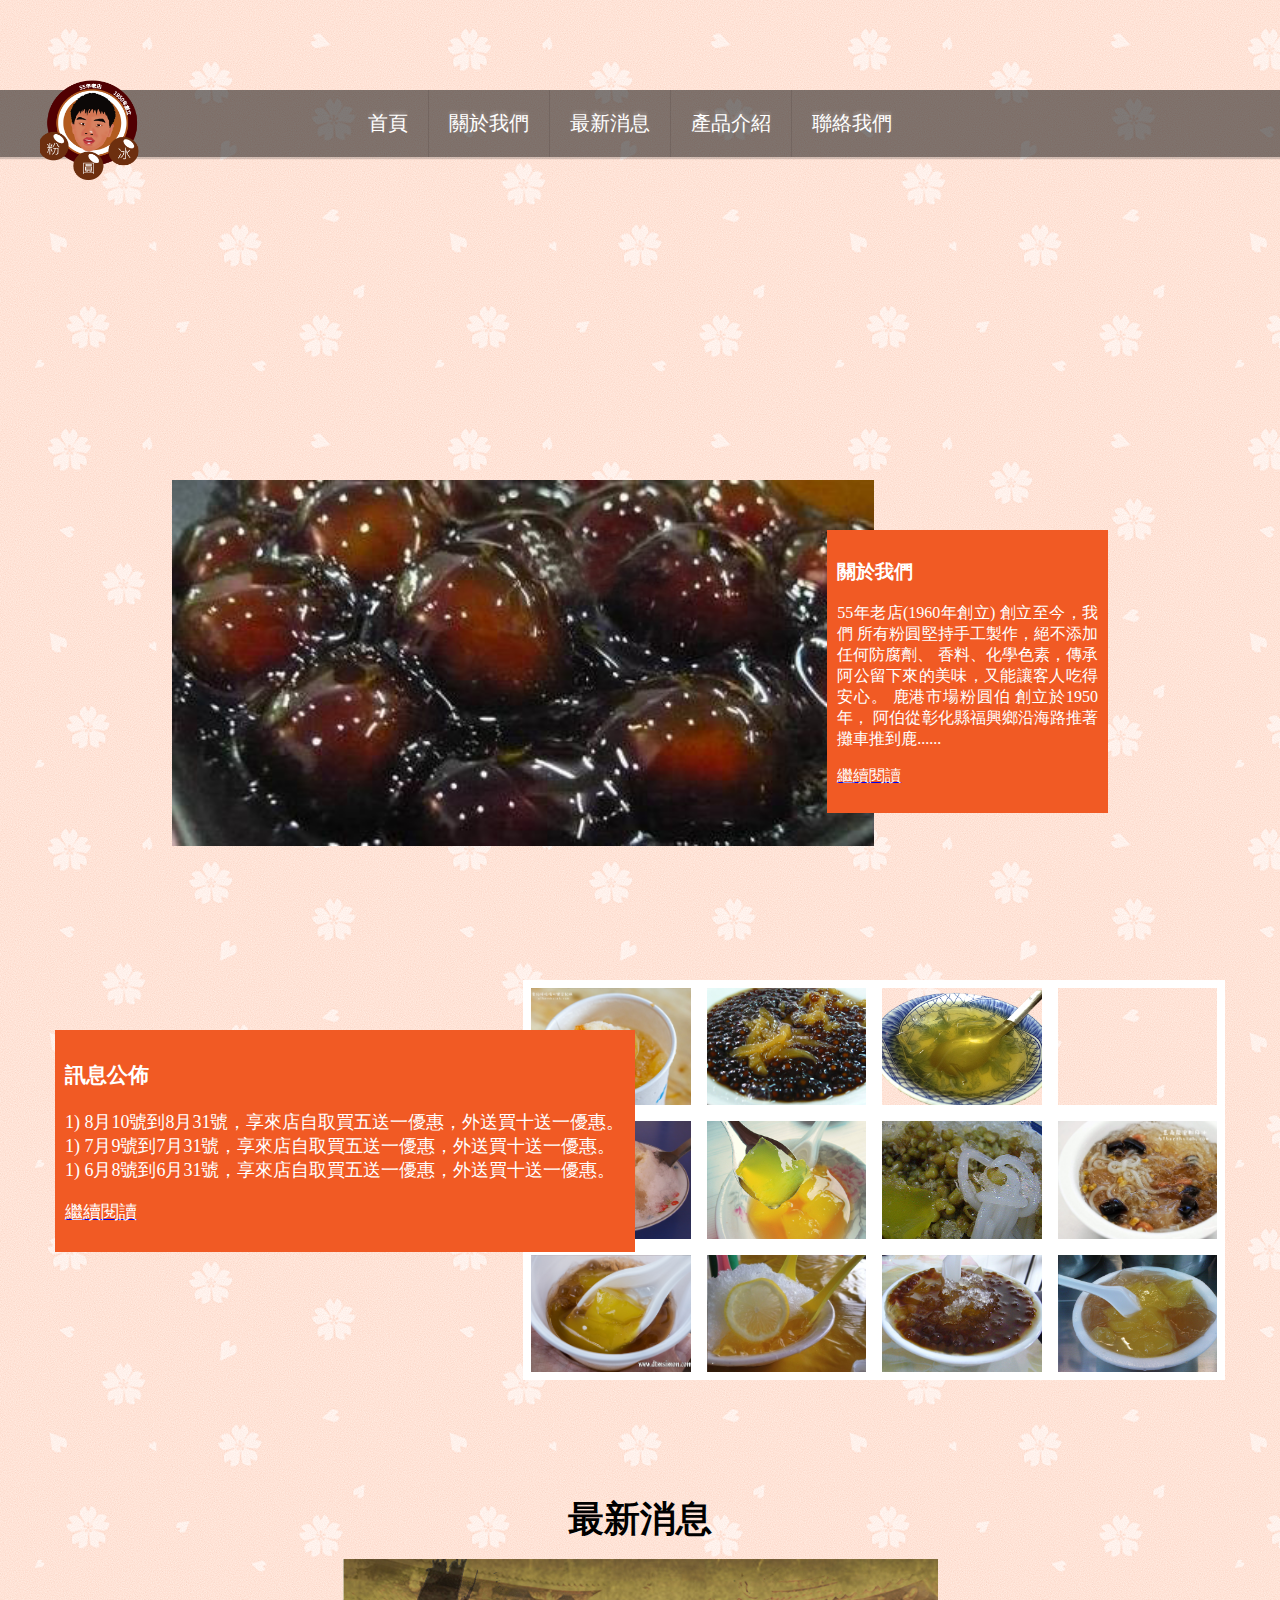
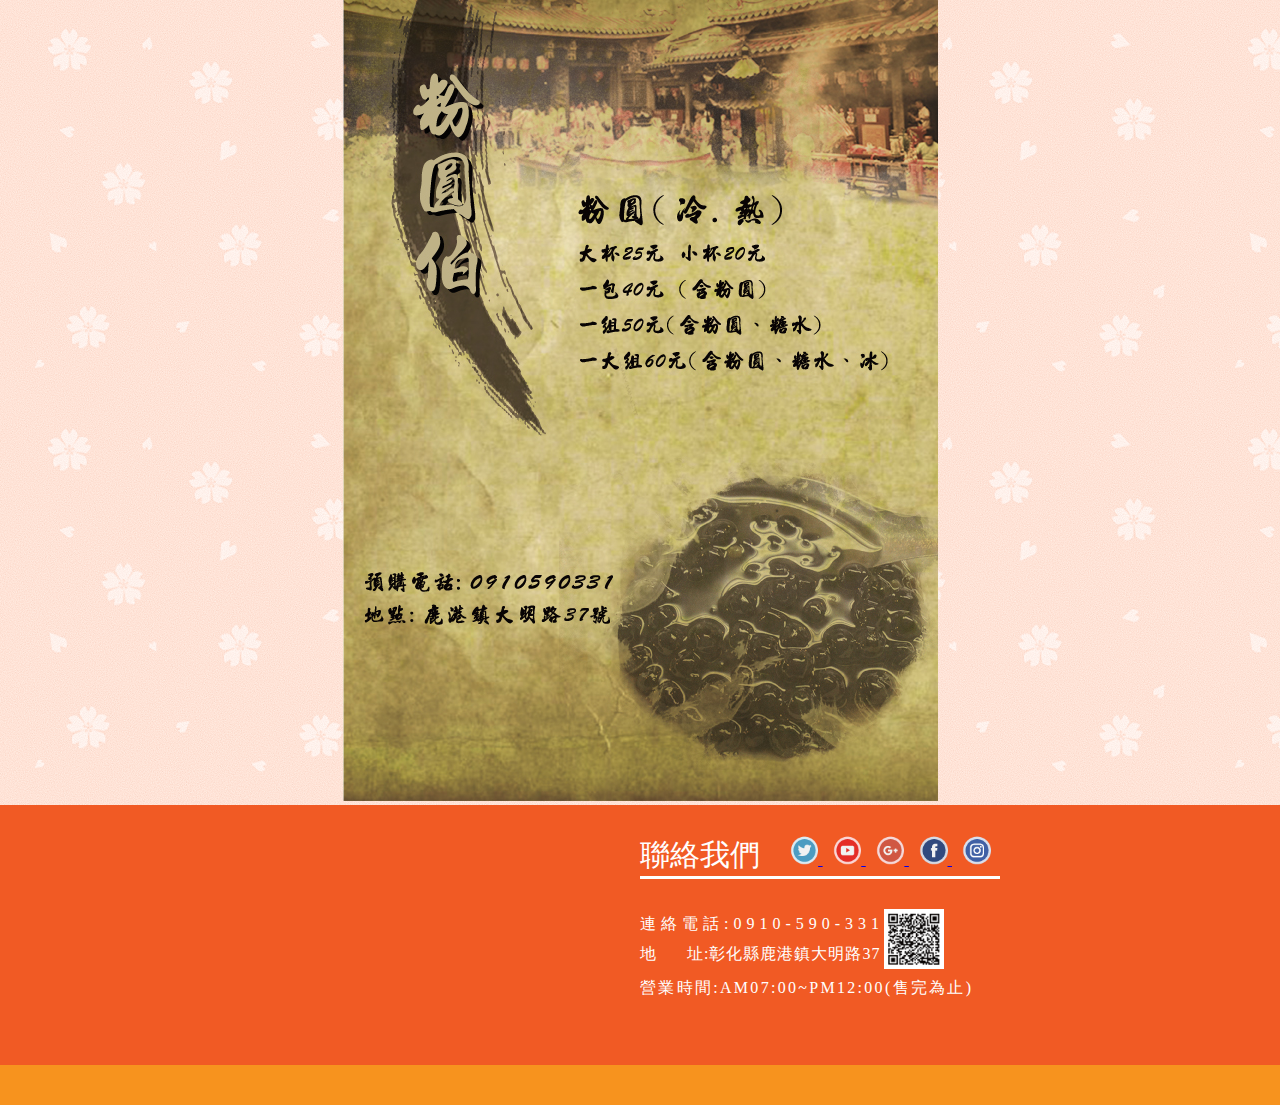
==== commit ad72801b: "update" ====
--- a/index.html
+++ b/index.html
@@ -303,7 +303,7 @@
     <div class="contain">
         <div class="section1">
             <div class="img2-block">
-                <img class="img2" src="img//1.jpg" alt="">
+                <img class="img2" src="img/1.jpg" alt="">
             </div>
             <div class="text2-block">
                 <h3>
@@ -319,7 +319,7 @@
         <div class="section1_mobile">
             <div class="card">
                 <div class="mobile-img2-block">
-                    <img class="mobile-img2" src="img//1.jpg" alt="">
+                    <img class="mobile-img2" src="img/1.jpg" alt="">
                 </div>
                 <div class="mobile-text2">
                     <h3>
@@ -391,7 +391,7 @@
             <div class="text4-block">最新消息</div>
 
             <div class="img4-block">
-                <img class="img4" src="img//DM.jpg" alt="DM">
+                <img class="img4" src="img/DM.jpg" alt="DM">
             </div>
 
 
@@ -402,7 +402,7 @@
                     最新消息
                 </div>
                 <div class="mobile-img4-block">
-                    <img class="img4" src="img//DM.jpg" alt="DM">
+                    <img class="img4" src="img/DM.jpg" alt="DM">
                 </div>
 
             </div>
@@ -424,19 +424,19 @@
                     <div class="footer-title-text" style="display:inline">聯絡我們</div>
                     <div class="footer-outlink">
                         <a href="#">
-                            <img class="outlink" src="img//twitter.png" alt="">
+                            <img class="outlink" src="img/twitter.png" alt="">
                         </a>
                         <a href="#">
-                            <img class="outlink" src="img//youtube.png" alt="">
+                            <img class="outlink" src="img/youtube.png" alt="">
                         </a>
                         <a href="#">
-                            <img class="outlink" src="img//google.png" alt="">
+                            <img class="outlink" src="img/google.png" alt="">
                         </a>
                         <a href="#">
-                            <img class="outlink" src="img//facebook.png" alt="">
+                            <img class="outlink" src="img/facebook.png" alt="">
                         </a>
                         <a href="#">
-                            <img class="outlink" src="img//ig.png" alt="">
+                            <img class="outlink" src="img/ig.png" alt="">
                         </a>
                     </div>
                 </div>
@@ -448,7 +448,7 @@
                     </div>
 
                     <div class="footer_QRcode">
-                        <img class="QRcode" src="img//qrcode.jpg" alt="QRcode">
+                        <img class="QRcode" src="img/qrcode.jpg" alt="QRcode">
                     </div>
 
                     <div style="clear:both;"></div>
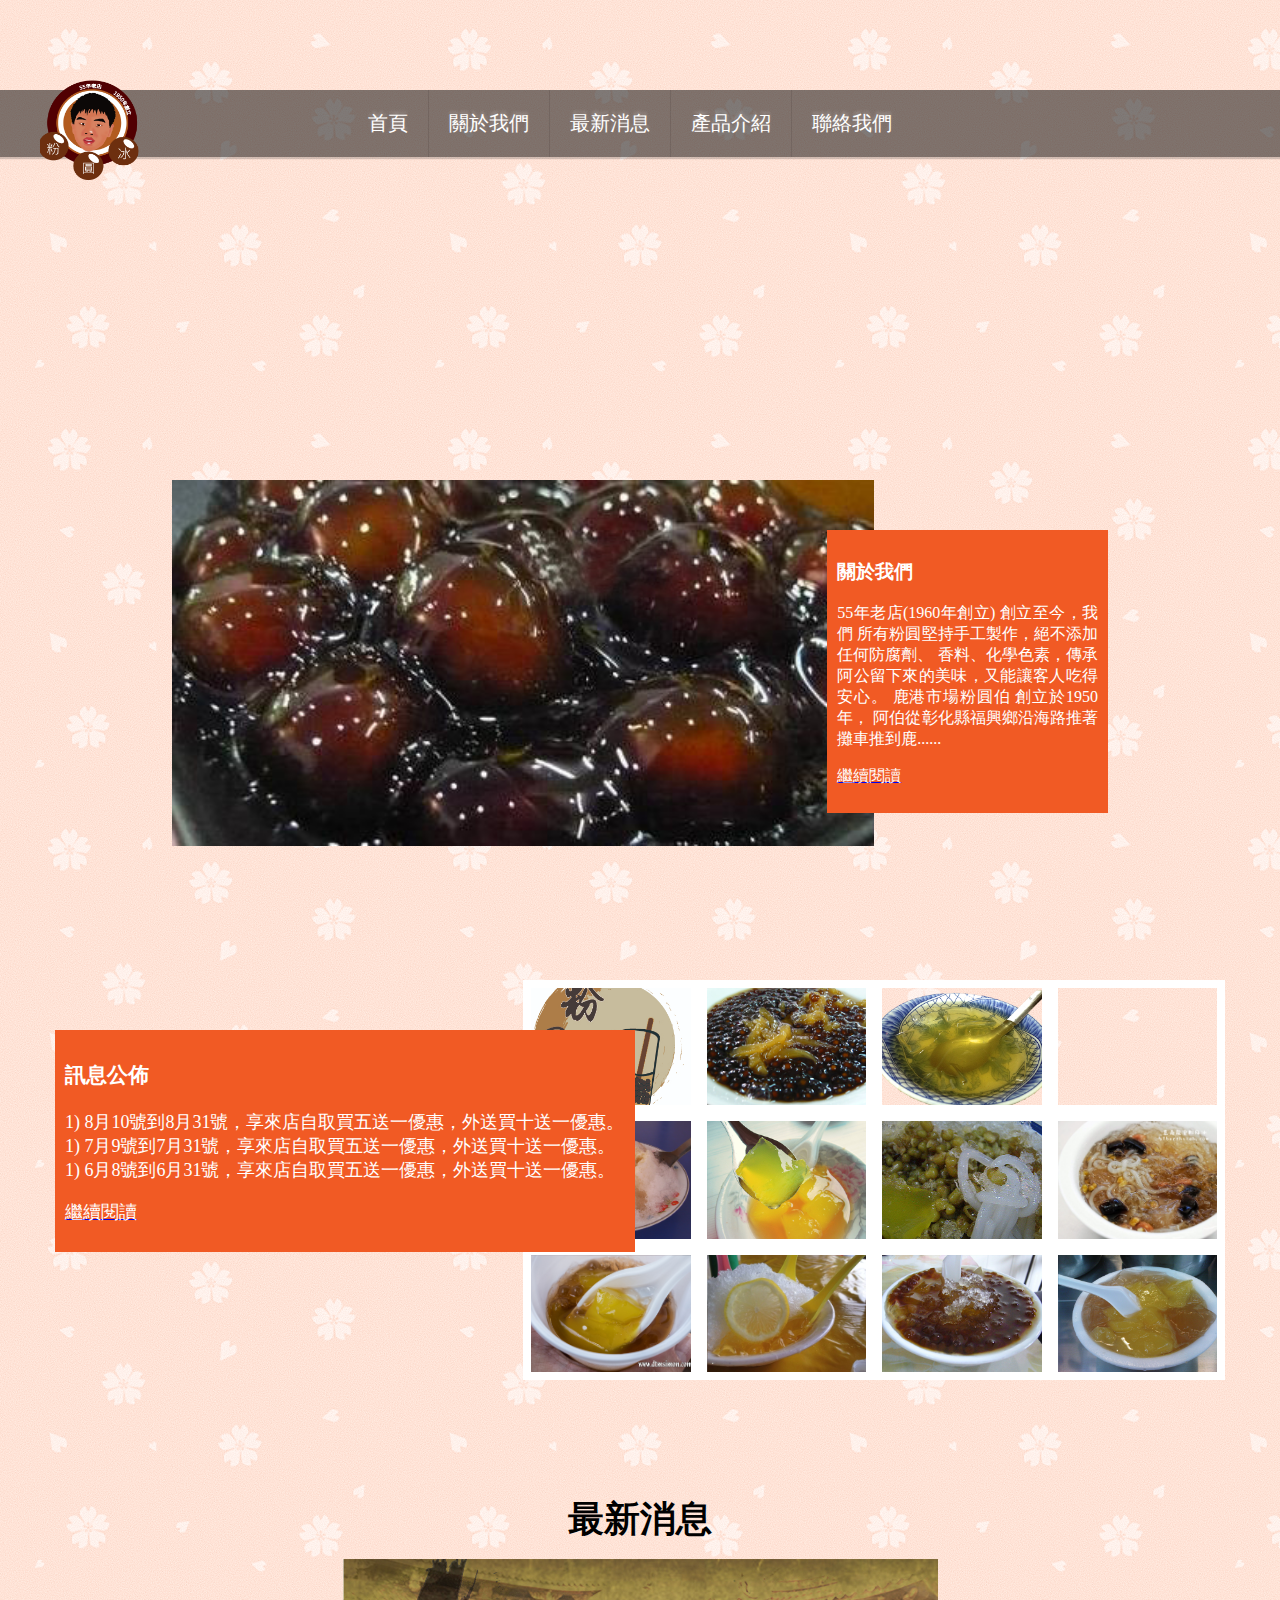
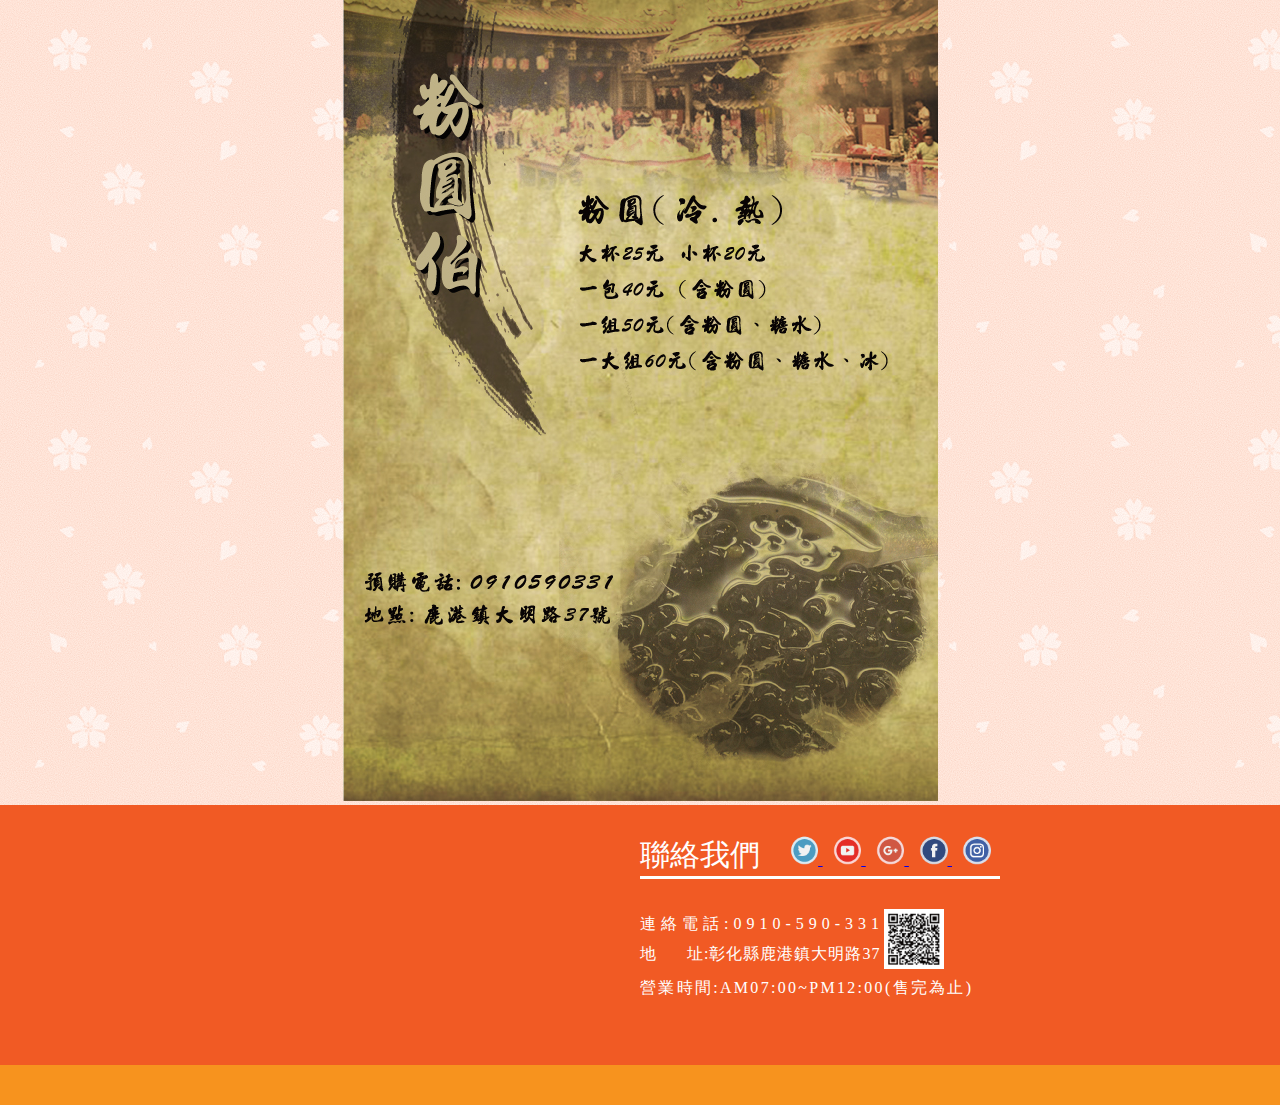
==== commit 3d82dd26: "update" ====
--- a/index.html
+++ b/index.html
@@ -1,6 +1,6 @@
 <!DOCTYPE html>
 <html lang="en">
-
+<!-- 這是首頁 -->
 <head>
     <meta charset="UTF-8">
     <meta name="viewport" content="width=device-width, initial-scale=1.0">
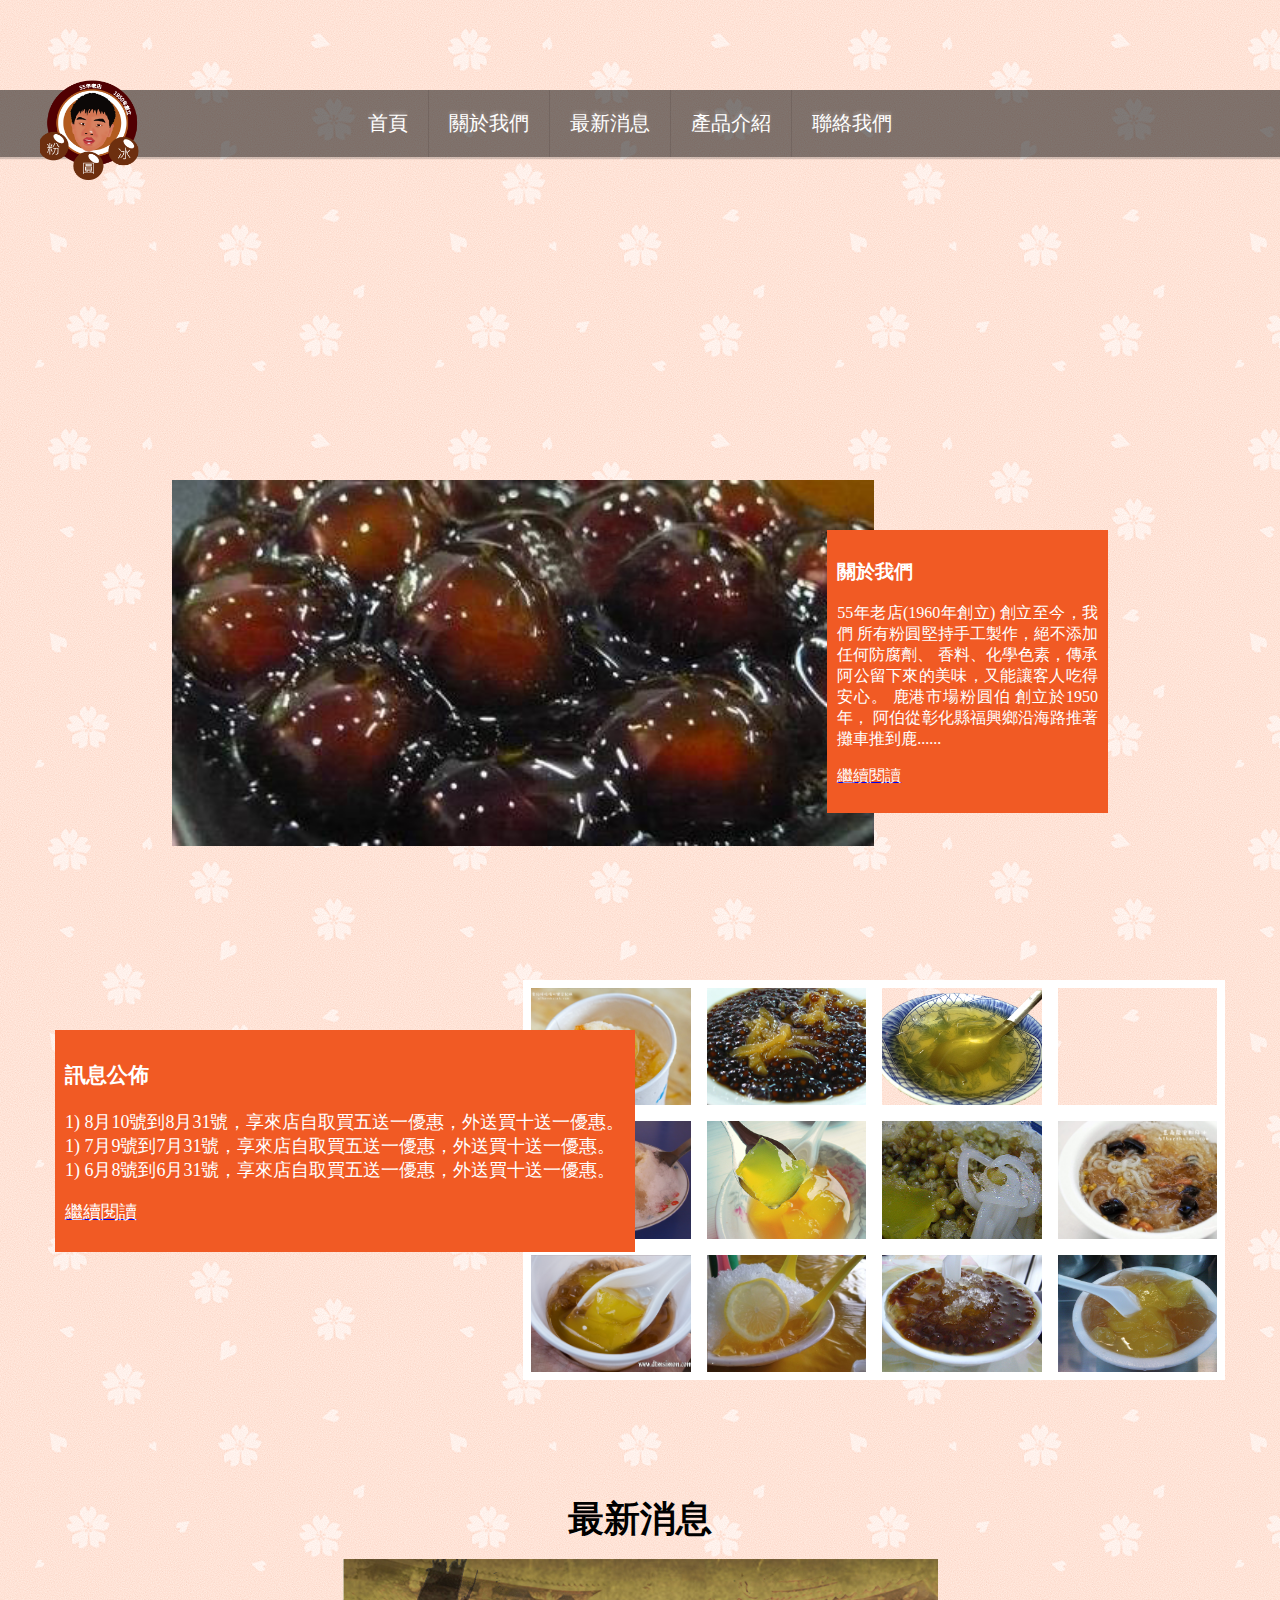
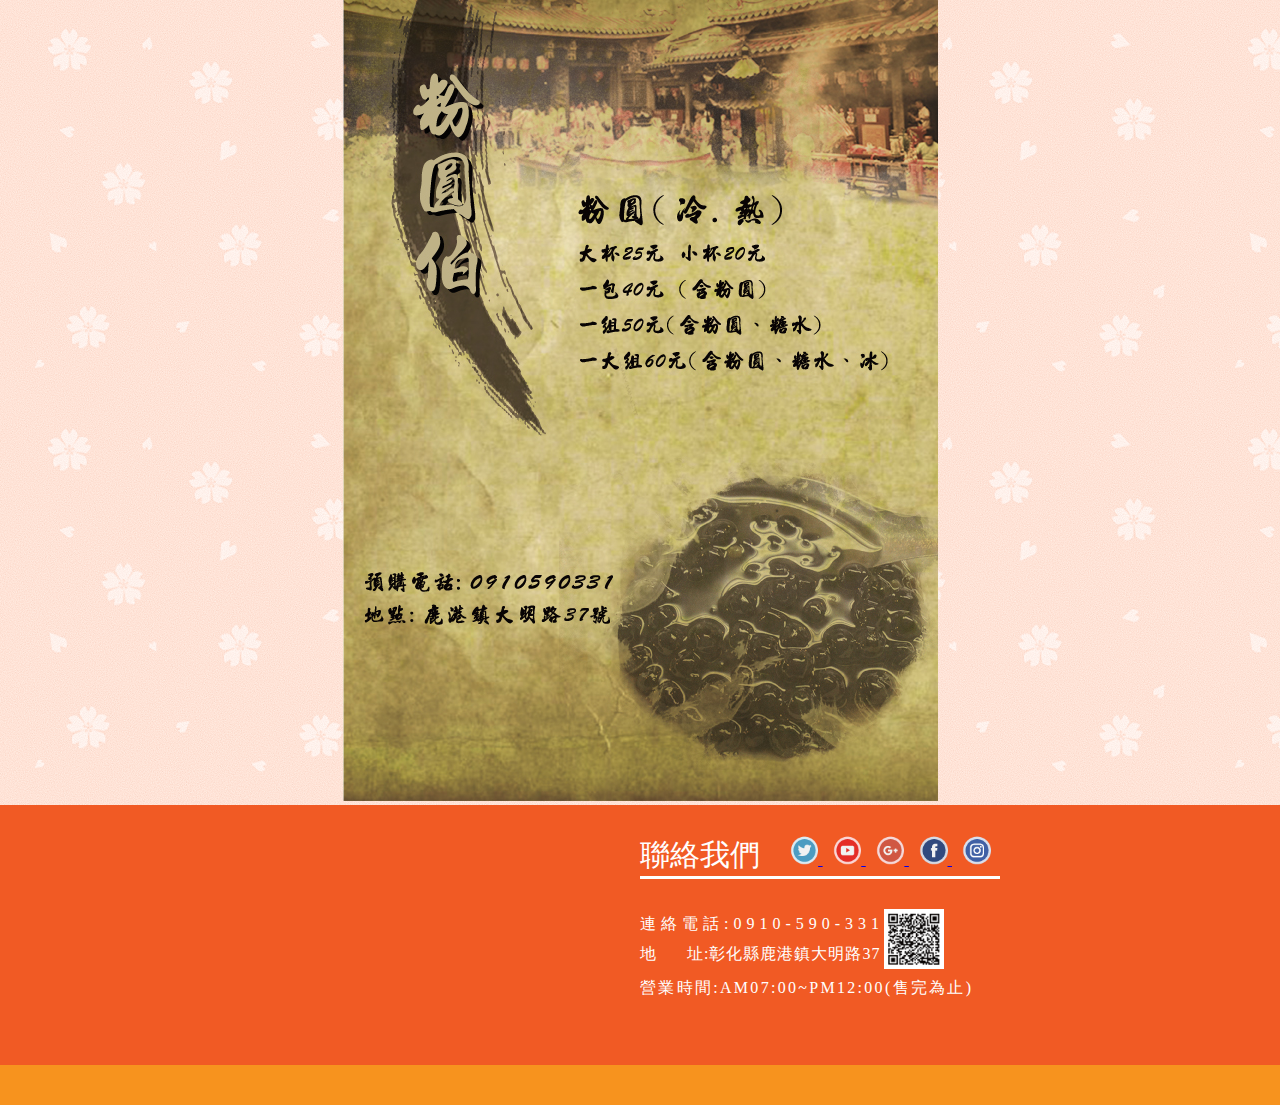
==== commit ee53c5d9: "logo" ====
--- a/index.html
+++ b/index.html
@@ -1,6 +1,6 @@
 <!DOCTYPE html>
 <html lang="en">
-<!-- 這是首頁 -->
+
 <head>
     <meta charset="UTF-8">
     <meta name="viewport" content="width=device-width, initial-scale=1.0">
@@ -74,7 +74,7 @@
             position: relative;
             height: 500px;
         }
-        
+
 
         .img3-block {
             height: 80%;
@@ -236,6 +236,13 @@
         .mobile-img4-block {
             text-align: center;
         }
+        .mobile-logo{
+            height: 100px;
+            width: 100px;
+            position: relative;
+            left: 70%;
+            top: -300px;
+        }
     </style>
 </head>
 
@@ -243,6 +250,7 @@
 
     <!-- nav start -->
     <div class="nav-contain">
+        <div class="logo"></div>
         <div class="slider-container">
             <div class=" slider-img1">
             </div>
@@ -264,7 +272,7 @@
                     <li><a href="#news">最新消息</a></li>
                     <li><a href="product.html">產品介紹</a></li>
                     <li><a href="contact.html">聯絡我們</a></li>
-                    
+
                 </ul>
             </div>
         </div>
@@ -276,6 +284,11 @@
             </div>
         </div>
         <!-- nav mobile -->
+        <div class="mobile-logo-block">
+            <a href="/">
+                <img class="mobile-logo" src="img/logo.png" alt="LOGO">
+            </a>
+        </div>
         <div class="section-nav">
             <header>
                 <nav class="mobile-nav-wrap" role="navigation">
@@ -312,7 +325,9 @@
                 <p class="text2">
                     55年老店(1960年創立) 創立至今，我們 所有粉圓堅持手工製作，絕不添加任何防腐劑、 香料、化學色素，傳承阿公留下來的美味，又能讓客人吃得安心。 鹿港市場粉圓伯 創立於1950年， 阿伯從彰化縣福興鄉沿海路推著攤車推到鹿......
                 </p>
-                <a href="about.html"><p class="continued">繼續閱讀</p></a>
+                <a href="about.html">
+                    <p class="continued">繼續閱讀</p>
+                </a>
             </div>
         </div>
 
@@ -328,7 +343,9 @@
                     <p class="text2">
                         55年老店(1960年創立) 創立至今，我們 所有粉圓堅持手工製作，絕不添加任何防腐劑、 香料、化學色素，傳承阿公留下來的美味，又能讓客人吃得安心。 鹿港市場粉圓伯 創立於1950年， 阿伯從彰化縣福興鄉沿海路推著攤車推到鹿......
                     </p>
-                    <a href="about.html"><p class="continued">繼續閱讀</p></a>
+                    <a href="about.html">
+                        <p class="continued">繼續閱讀</p>
+                    </a>
                 </div>
             </div>
         </div>
@@ -355,7 +372,9 @@
             <div class="text3-block">
                 <h3>訊息公佈</h3>
                 1) 8月10號到8月31號，享來店自取買五送一優惠，外送買十送一優惠。<br> 1) 7月9號到7月31號，享來店自取買五送一優惠，外送買十送一優惠。<br> 1) 6月8號到6月31號，享來店自取買五送一優惠，外送買十送一優惠。<br>
-                <a href="product.html"><p class="continued">繼續閱讀</p></a>
+                <a href="product.html">
+                    <p class="continued">繼續閱讀</p>
+                </a>
             </div>
         </div>
         <div class="section2_mobile">
@@ -376,8 +395,10 @@
                 </div>
                 <div class="mobile-text3">
                     <h3>訊息公佈</h3>
-                    1) 8月10號到8月31號，享來店自取買五送一優惠，外送買十送一優惠。<br> 1) 7月9號到7月31號，享來店自取買五送一優惠，外送買十送一優惠。<br> 1) 6月8號到6月31號，享來店自取買五送一優惠，外送買十送一優惠。<br> 
-                    <a href="product.html"><p class="continued">繼續閱讀</p></a>
+                    1) 8月10號到8月31號，享來店自取買五送一優惠，外送買十送一優惠。<br> 1) 7月9號到7月31號，享來店自取買五送一優惠，外送買十送一優惠。<br> 1) 6月8號到6月31號，享來店自取買五送一優惠，外送買十送一優惠。<br>
+                    <a href="product.html">
+                        <p class="continued">繼續閱讀</p>
+                    </a>
                 </div>
             </div>
         </div>
@@ -460,17 +481,17 @@
         </div>
         <div class="footer-mobile">
             <div class="footer-contain">
-                
+
                 <div class="footer-mobile-text">
-                        <span>連絡電話:0910-590-331</span> <br> 
-                        <span> 地<span class="mobile-delete">&nbsp;&nbsp;</span>&nbsp;&nbsp;&nbsp;&nbsp;址:彰化縣鹿港鎮大明路37號</span><br>
-                        <span>營業時間:AM07:00~PM12:00<span class="mobile-delete">(售完為止)</span></span>
-                </div>          
-                
+                    <span>連絡電話:0910-590-331</span> <br>
+                    <span> 地<span class="mobile-delete">&nbsp;&nbsp;</span>&nbsp;&nbsp;&nbsp;&nbsp;址:彰化縣鹿港鎮大明路37號</span><br>
+                    <span>營業時間:AM07:00~PM12:00<span class="mobile-delete">(售完為止)</span></span>
+                </div>
+
             </div>
         </div>
     </div>
-    
+
     <!-- footer end -->
     <!-- js-link -->
     <script src="//cdnjs.cloudflare.com/ajax/libs/jquery/2.1.3/jquery.min.js"></script>
--- a/css/nav.css
+++ b/css/nav.css
@@ -347,6 +347,9 @@
     .section3_mobile {
         display: none;
     }
+    .mobile-logo-block{
+        display: none;
+    }
 }
 
 @media screen and (max-width:1200px) {
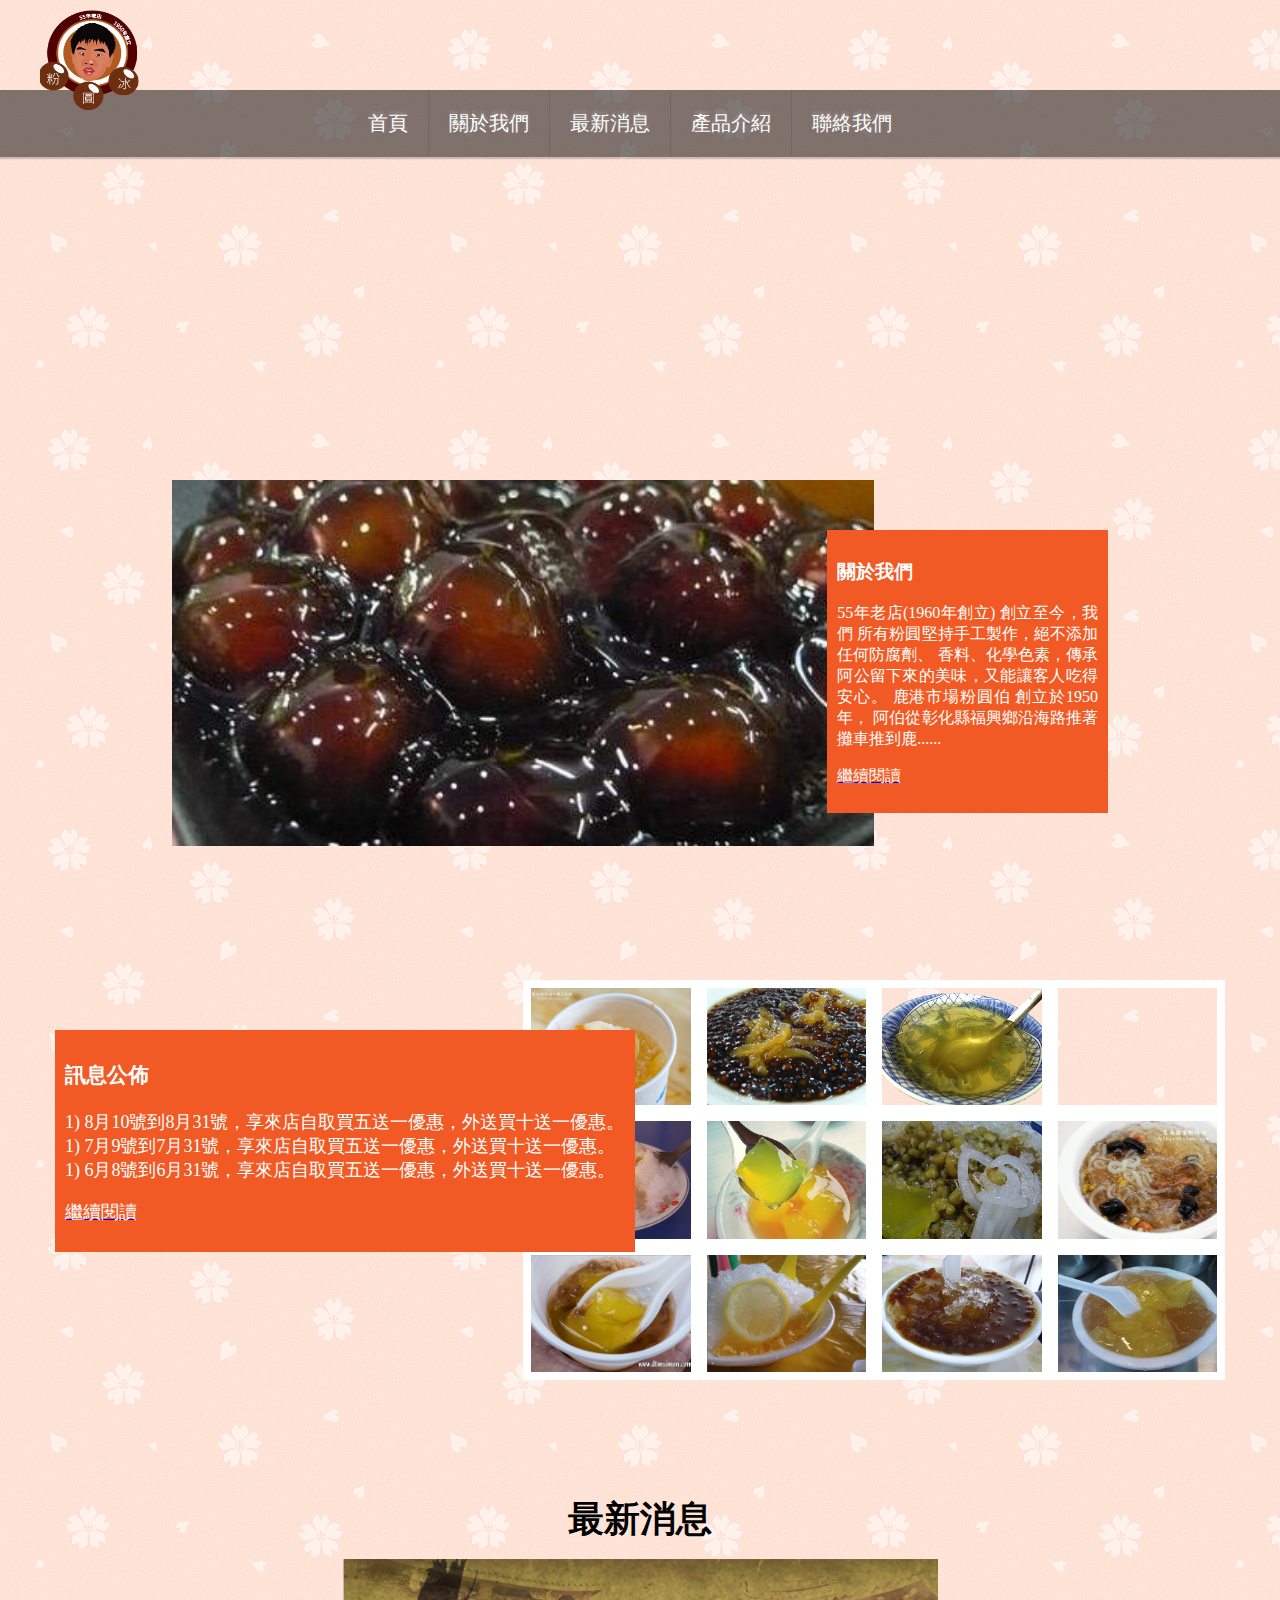
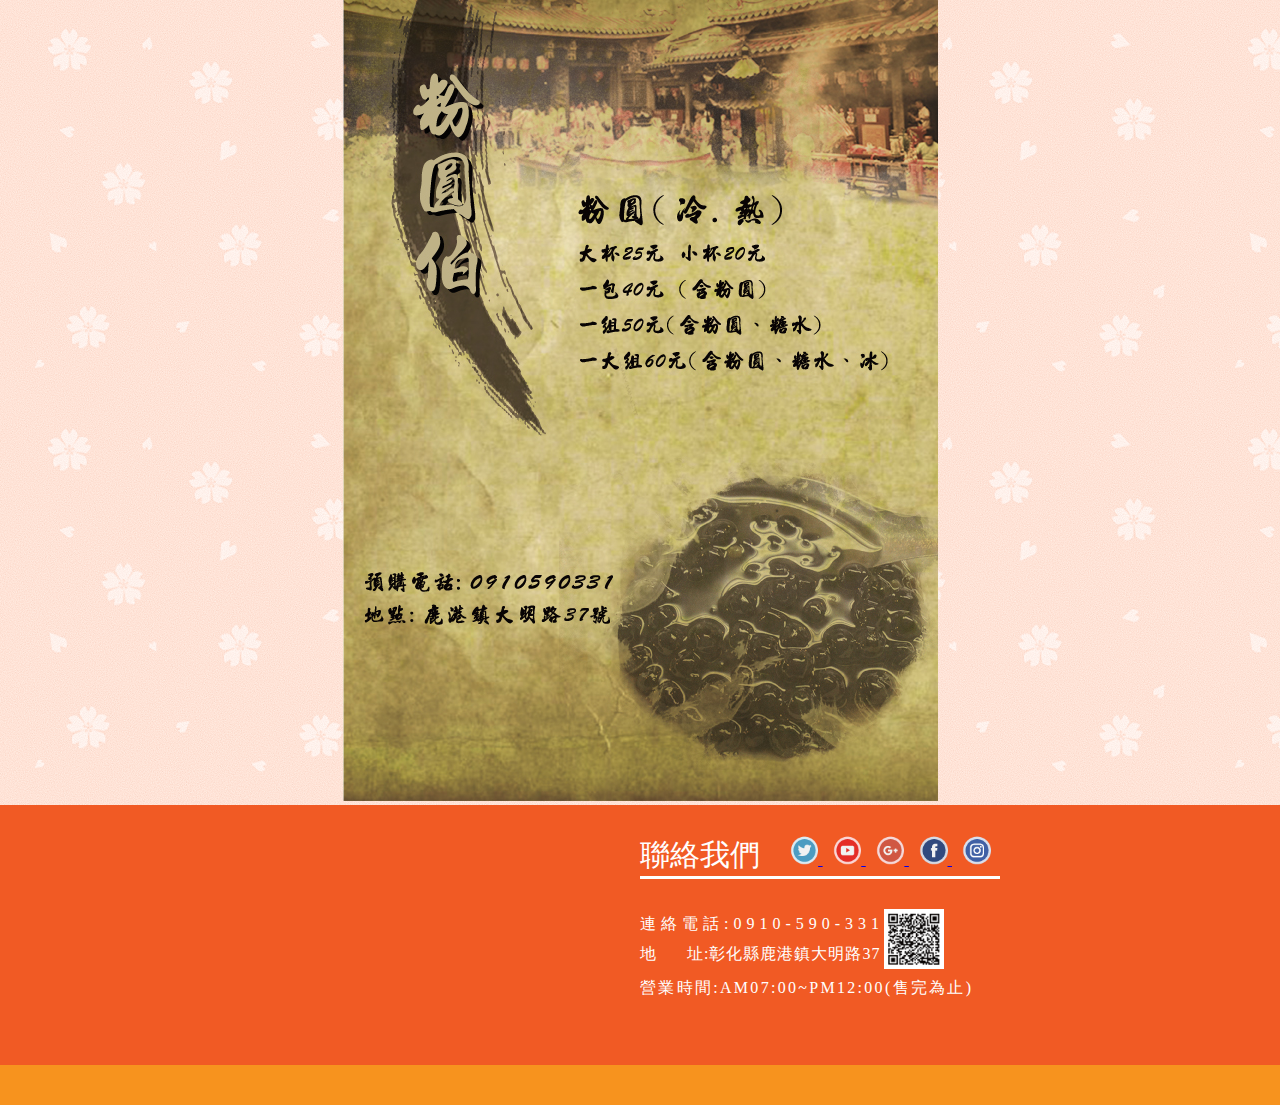
==== commit 0add27da: "update" ====
--- a/index.html
+++ b/index.html
@@ -1,6 +1,6 @@
 <!DOCTYPE html>
 <html lang="en">
-
+<!-- 這是首頁 -->
 <head>
     <meta charset="UTF-8">
     <meta name="viewport" content="width=device-width, initial-scale=1.0">
@@ -284,11 +284,7 @@
             </div>
         </div>
         <!-- nav mobile -->
-        <div class="mobile-logo-block">
-            <a href="/">
-                <img class="mobile-logo" src="img/logo.png" alt="LOGO">
-            </a>
-        </div>
+
         <div class="section-nav">
             <header>
                 <nav class="mobile-nav-wrap" role="navigation">
--- a/css/nav.css
+++ b/css/nav.css
@@ -82,8 +82,8 @@
 
 .logo {
     position: absolute;
-    left: 0;
-    top: 80px;
+    left: 10%;
+    top: 10px;
 }
 
 .logo-image {
@@ -247,7 +247,7 @@
     width: 100%;
 }
 
-@media (min-width: 768px) {
+@media (min-width: 1200px) {
     .mobile-nav-wrap {
        display:none;
     }
@@ -286,6 +286,8 @@
     display: inline-block;
     height: 100px;
     padding: 35px 25px;
+    position: relative;
+    left: 80%;
     -webkit-transition: all 0.3s ease-in-out;
     transition: all 0.3s ease-in-out;
 }
@@ -356,9 +358,7 @@
     .nav {
         display: none;
     }
-    .logo {
-        display: none;
-    }
+
     .section1 {
         display: none;
     }
